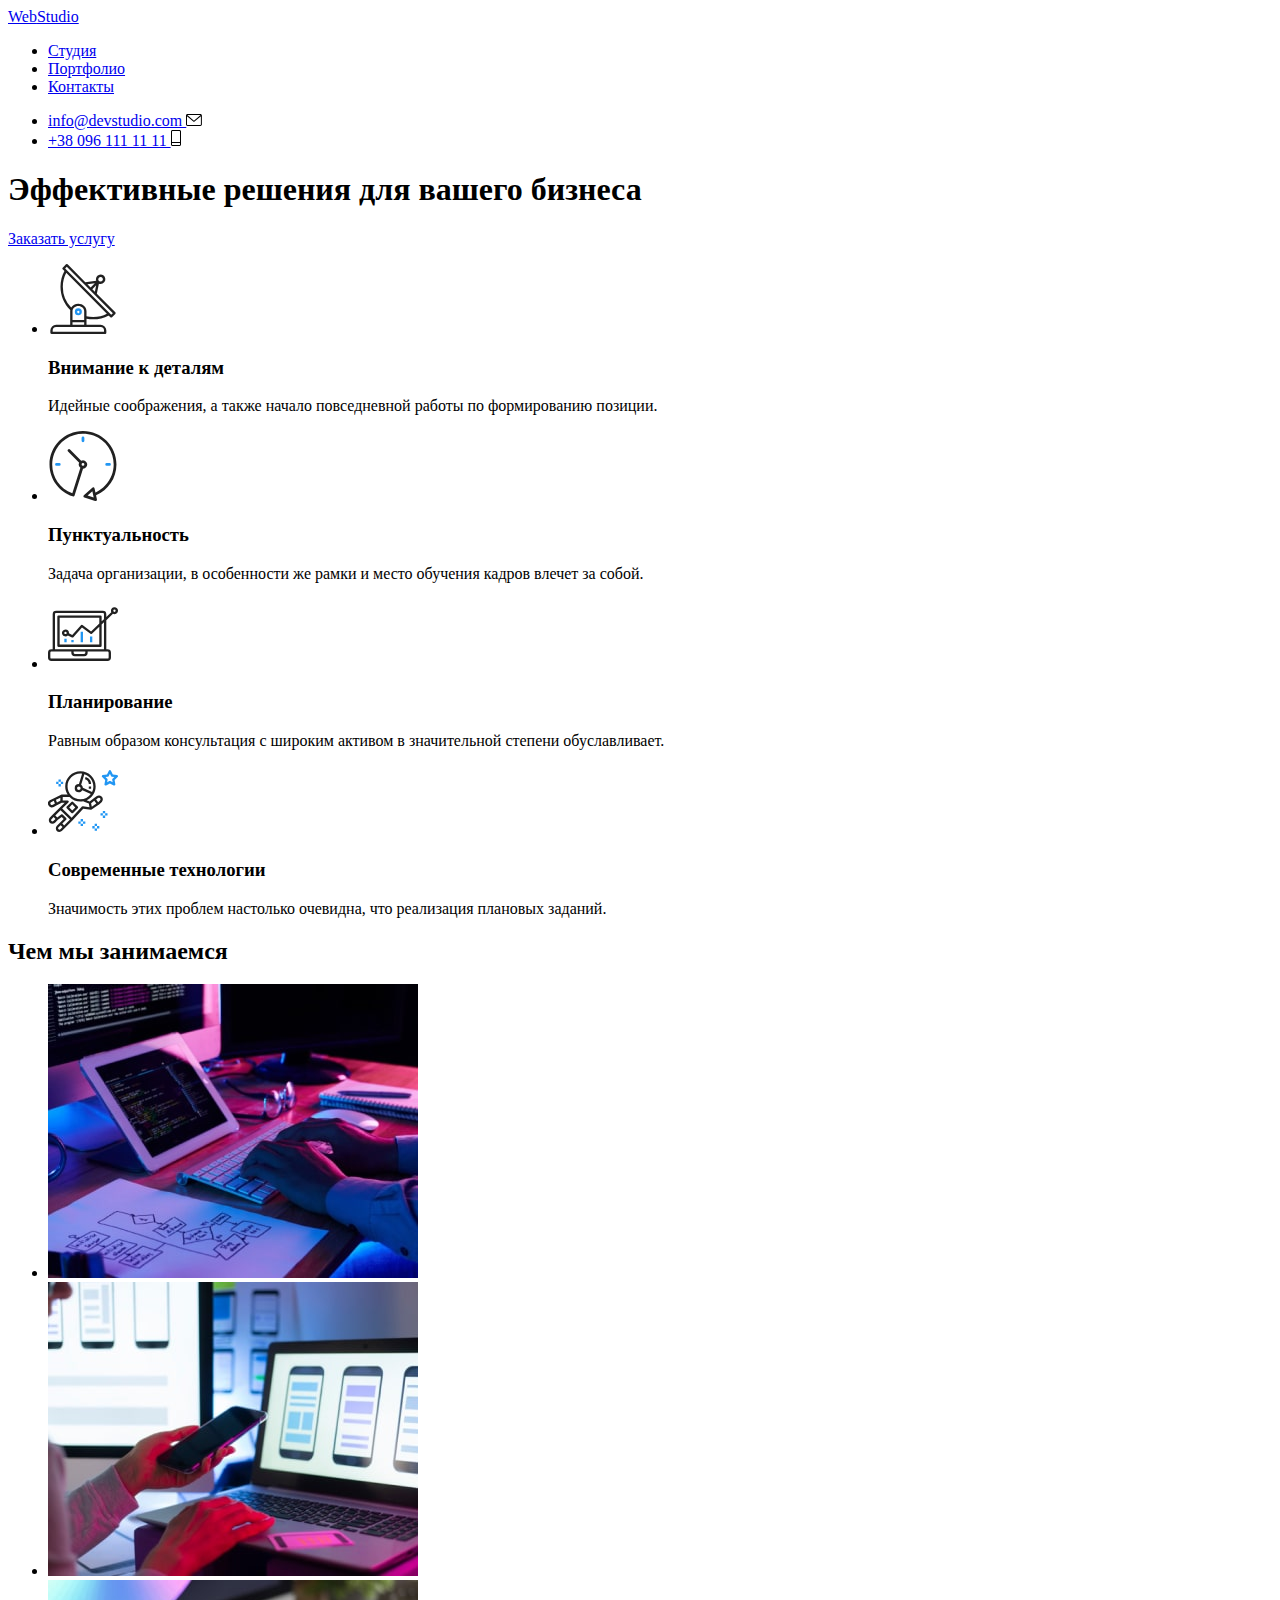
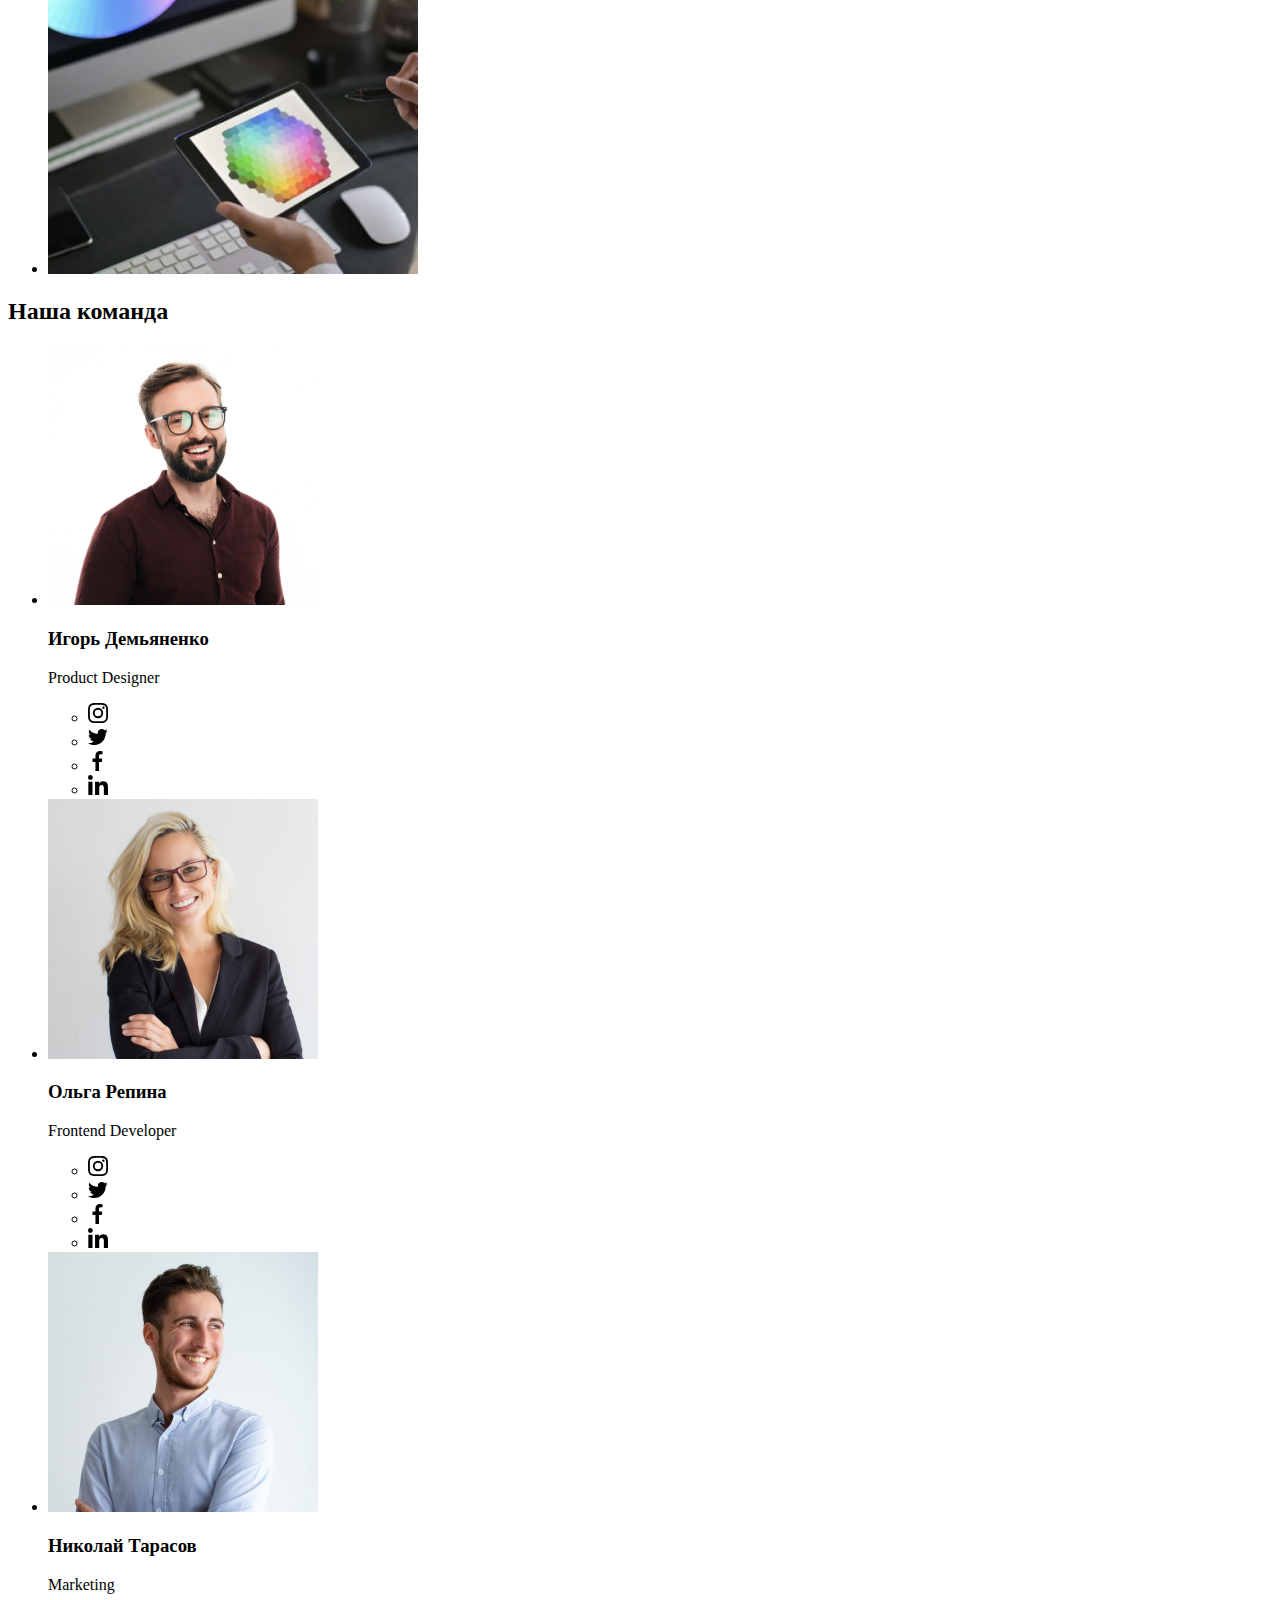
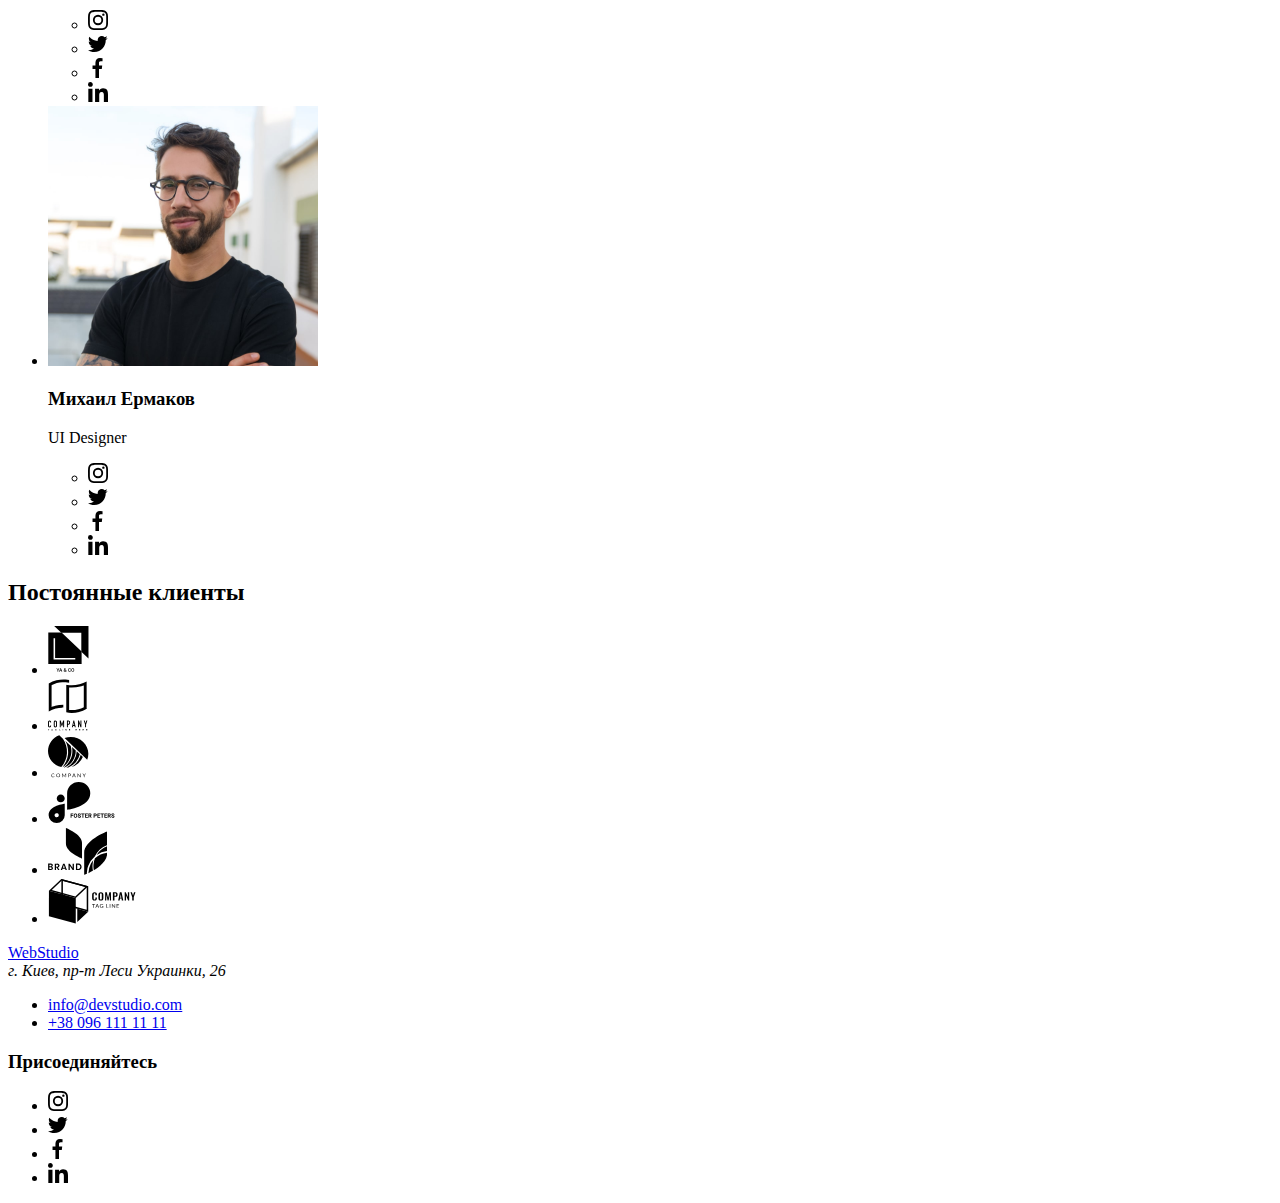
==== index.html @ 73234642 "Create index.html" ====
<!DOCTYPE html>
<html lang="ru">
<head>
    <link rel="stylesheet" href="https://cdnjs.cloudflare.com/ajax/libs/modern-normalize/1.0.0/modern-normalize.min.css"
        integrity="sha512-ISS7cAi1PEhQ8jnbJpJZMd29NlhNj4AWYyLOSp2CE/CsHxTCu+r+t0D2yoJudVrd0/8fTVPUVDzY5Tvli75u/g=="
        crossorigin="anonymous" />
    <meta charset="UTF-8">
    <meta name="viewport" content="width=device-width, initial-scale=1.0">
    <link rel="preconnect" href="https://fonts.gstatic.com">
    <title>WesStudio</title>
    <link href="https://fonts.googleapis.com/css2?family=Raleway:wght@700&family=Roboto:wght@400;500;700;900&display=swap" rel="stylesheet">
    <link rel="stylesheet" href="./css/styles.css">       
</head>
<body>
    <!--Шапка сайта-->
    <header class="header">
     <div class="container">
            <nav>
                <a href="#" class="logo"><span class="logo-web">Web</span>Studio</a>
            
                <ul class="site-nav list">
                    <li><a href="#" class="site-nav-studio">Студия</a></li>
                    <li><a href="./portfolio.html">Портфолио</a></li>
                    <li><a href="#">Контакты</a></li>
                </ul>
            </nav>
            
            <ul class="contacts list">
                <li>
                    <a href="mailto:info@devstudio.com">info@devstudio.com 
                        <svg class="icon" width="16" height="12">
                            <use href="./images/sprite.svg#icon-envelope"></use>
                        </svg>
                    </a>
                </li>
                <li>
                    <a href="tel:+380961111111">+38 096 111 11 11 
                        <svg  class="icon" width="10" height="16">
                            <use href="./images/sprite.svg#icon-phone"></use>
                        </svg>
                    </a>
                </li>
            </ul>
     </div>
    </header>
<main>
       <!--Герой-->
       <section class="hero">
           <div class="container">
           <h1 class="hero-title">Эффективные решения для вашего бизнеса</h1>
           <a href="#" class="button">Заказать услугу</a>
           </div>
       </section>

   <!--Особенности-->
   <section class="features">
       <div class="container">
       <!-- <h2 class="section-title">Особенности</h2> -->

       <ul class="features-list list">
           <li>
               <div class="icon">
                   <svg width="70" height="70">
                   <use href="./images/sprite.svg#icon-antenna"></use>
                </svg>
                </div>
               <h3 class="title">Внимание к деталям</h3>
               <p>Идейные соображения, а также начало повседневной работы по формированию позиции.</p>
           </li>

           <li>
            <div class="icon">
                <svg width="70" height="70">
                    <use href="./images/sprite.svg#icon-clock"></use>
                </svg>
            </div>
               <h3 class="title">Пунктуальность</h3>
               <p>Задача организации, в особенности же рамки и место обучения кадров влечет за собой.</p>
           </li>

           <li>
            <div class="icon">
                <svg width="70" height="70">
                    <use href="./images/sprite.svg#icon-diagram"></use>
                </svg>
            </div>
               <h3 class="title">Планирование</h3>
               <p>Равным образом консультация с широким активом в значительной степени обуславливает.</p>
           </li>

           <li>
            <div class="icon">
                <svg width="70" height="70">
                    <use href="./images/sprite.svg#icon-astronaut"></use>
                </svg>
            </div>
               <h3 class="title">Современные технологии</h3>
               <p>Значимость этих проблем настолько очевидна, что реализация плановых заданий.</p>
           </li>
       </ul>
       </div>
   </section>

   <!--Чем занимаемся-->
   <section class="our-work">
        <div class="container">

         <h2 class="section-title">Чем мы занимаемся</h2>
       
         <ul class="list">
           <li><img src="./images/box1.jpg" alt="Верстка" width="370"></li>
           <li><img src="./images/box2.jpg" alt="Тестирование" width="370"></li>
           <li><img src="./images/box3.jpg" alt="Дизайн" width="370"></li>
         </ul>
        </div>
   </section>

   <!--Команда-->
   <section class="our-team">
       <div class="container">
           <h2 class="section-title">Наша команда</h2>
           <ul class="list">

               <li class="cards">
                   <img src="./images/Демьяненко.jpg" alt="Игорь Демьяненко" width="270">
                   <div class="cards-title">
                    <h3 class="names">Игорь Демьяненко</h3>
                    <p class="professions">Product Designer</p>
                    <ul class="icons-networks list">
                        <li>
                            <a href="#" class="networks-link" aria-label="инстаграм">
                                <svg width="20" height="20">
                                    <use href="./images/sprite.svg#icon-instagram"></use>
                                </svg>
                            </a>
                        </li>

                        <li> 
                            <a href="#" class="networks-link" aria-label="твиттер">
                                <svg width="20" height="20">
                                    <use href="./images/sprite.svg#icon-twitter"></use>
                                </svg>
                            </a>
                        </li>

                        <li>
                            <a href="#" class="networks-link" aria-label="фэйсбук">
                            <svg width="20" height="20">
                                <use href="./images/sprite.svg#icon-facebook"></use>
                            </svg>
                            </a> 
                        </li>

                        <li> <a href="#" class="networks-link" aria-label="линкедин">
                            <svg width="20" height="20">
                                <use href="./images/sprite.svg#icon-linkedin"></use>
                            </svg>
                            </a>
                        </li>
                    </ul>
                </div>
            </li>

            <li class="cards">
                <img src="./images/Репина.jpg" alt="Ольга Репина" width="270">
                <div class="cards-title">
                    <h3 class="names">Ольга Репина</h3>
                    <p class="professions">Frontend Developer</p>
                    <ul class="icons-networks list">
                        <li>
                            <a href="#" class="networks-link" aria-label="инстаграм">
                                <svg width="20" height="20">
                                    <use href="./images/sprite.svg#icon-instagram"></use>
                                </svg>
                            </a>
                        </li>

                        <li>
                            <a href="#" class="networks-link" aria-label="твиттер">
                                <svg width="20" height="20">
                                    <use href="./images/sprite.svg#icon-twitter"></use>
                                </svg>
                            </a>
                        </li>

                        <li> <a href="#" class="networks-link" aria-label="фэйсбук">
                                <svg width="20" height="20">
                                    <use href="./images/sprite.svg#icon-facebook"></use>
                                </svg>
                            </a>
                        </li>

                        <li> <a href="#" class="networks-link" aria-label="линкедин">
                                <svg width="20" height="20">
                                    <use href="./images/sprite.svg#icon-linkedin"></use>
                                </svg>
                            </a>
                        </li>
                    </ul>
                    
                </div>
            </li>

            <li class="cards">
                <img src="./images/Тарасов.jpg" alt="Николай Тарасов" width="270">
                <div class="cards-title">
                    <h3 class="names">Николай Тарасов</h3>
                    <p class="professions">Marketing</p>
                    <ul class="icons-networks list">
                        <li> <a href="#" class="networks-link" aria-label="инстаграм">
                                <svg width="20" height="20">
                                    <use href="./images/sprite.svg#icon-instagram"></use>
                                </svg>
                            </a>
                        </li>

                        <li>
                            <a href="#" class="networks-link" aria-label="твиттер">
                                <svg width="20" height="20">
                                    <use href="./images/sprite.svg#icon-twitter"></use>
                                </svg>
                            </a>
                        </li>

                        <li> <a href="#" class="networks-link" aria-label="фэйсбук">
                                <svg width="20" height="20"
                                ><use href="./images/sprite.svg#icon-facebook"></use>
                            </svg>
                            </a>
                        </li>

                        <li> <a href="#" class="networks-link" aria-label="линкедин">
                                <svg width="20" height="20">
                                    <use href="./images/sprite.svg#icon-linkedin"></use>
                                </svg>
                            </a>
                        </li>
                    </ul>
                </div>
            </li>

            <li class="cards">
                <img src="./images/Ермаков.jpg" alt="Михаил Ермаков" width="270">
                <div class="cards-title">
                    <h3 class="names">Михаил Ермаков</h3>
                    <p class="professions">UI Designer</p>
                    <ul class="icons-networks list">
                        <li> <a href="#" class="networks-link" aria-label="инстаграм">
                                <svg width="20" height="20">
                                    <use href="./images/sprite.svg#icon-instagram"></use>
                                </svg>
                            </a>
                        </li>

                        <li>
                            <a href="#" class="networks-link" aria-label="твиттер">
                                <svg width="20" height="20">
                                    <use href="./images/sprite.svg#icon-twitter"></use>
                                </svg>
                            </a>
                        </li>

                        <li> <a href="#" class="networks-link" aria-label="фэйсбук">
                                <svg width="20" height="20">
                                    <use href="./images/sprite.svg#icon-facebook"></use>
                                </svg>
                            </a>
                        </li>

                        <li> <a href="#" class="networks-link" aria-label="линкедин">
                                <svg width="20" height="20">
                                    <use href="./images/sprite.svg#icon-linkedin"></use>
                                </svg>
                            </a>
                        </li>
                    </ul>
                </div>
            </li>
        </ul>
    </div>
   </section>

   <section class="our-clients">
       <div class="container">
           <h2 class="section-title">Постоянные клиенты</h2>
           <ul class="clients list">
               <li>
                   <a href="#" class="clients-link"> 
                       <svg width="45" height="49">
                           <use href="./images/sprite.svg#icon-Client1"></use>
                        </svg>
                    </a>
                </li>

               <li>
                   <a href="#" class="clients-link"> 
                       <svg width="40" height="52">
                           <use href="./images/sprite.svg#icon-Client2"></use>
                        </svg>
                </a>
            </li>
               <li>
                   <a href="#" class="clients-link">
                       <svg width="41" height="43">
                           <use href="./images/sprite.svg#icon-Client3"></use>
                        </svg>
                    </a>
                </li>

               <li>
                   <a href="#" class="clients-link">
                       <svg width="80" height="42">
                           <use href="./images/sprite.svg#icon-Client4"></use>
                        </svg>
                    </a>
                </li>

               <li>
                   <a href="#" class="clients-link">
                       <svg width="59" height="47">
                           <use href="./images/sprite.svg#icon-Client5"></use>
                        </svg>
                    </a>
                </li>

               <li>
                   <a href="#" class="clients-link">
                       <svg width="89" height="45">
                           <use href="./images/sprite.svg#icon-Client6"></use>
                        </svg>
                    </a>
                </li>
           </ul>
       </div>
   </section>
</main>

<!--Футер-->
<footer class="footer">
    <div class="container">

        <div class="footer-left">
            <a href="#" class="logo"><span class="logo-web">Web</span><span class="logo-studio">Studio</span></a>
        
            <address>г. Киев, пр-т Леси Украинки, 26</address>
        
            <ul class="contacts list">
                <li><a href="mailto:info@devstudio.com">info@devstudio.com</a></li>
                <li><a href="tel:+380961111111">+38 096 111 11 11</a></li>
            </ul>
        </div>
        
        <div class="footer-right">
            <h3 class="title">Присоединяйтесь</h3>
            <ul class="icons-networks list">
                <li>
                    <a href="#" class="networks-link footer-link-bgc">
                        <svg width="20" height="20">
                            <use href="./images/sprite.svg#icon-instagram"></use>
                        </svg>
                    </a>
                </li>
        
                <li>
                    <a href="#" class="networks-link footer-link-bgc">
                        <svg width="20" height="20">
                            <use href="./images/sprite.svg#icon-twitter"></use>
                        </svg>
                    </a>
                </li>
        
                <li>
                    <a href="#" class="networks-link footer-link-bgc">
                        <svg width="20" height="20">
                            <use href="./images/sprite.svg#icon-facebook"></use>
                        </svg>
                    </a>
                </li>
        
                <li>
                    <a href="#" class="networks-link footer-link-bgc">
                        <svg width="20" height="20">
                            <use href="./images/sprite.svg#icon-linkedin"></use>
                        </svg>
                    </a>
                </li>
            </ul>
        
        </div>

    </div>
</footer>

</body>
</html>
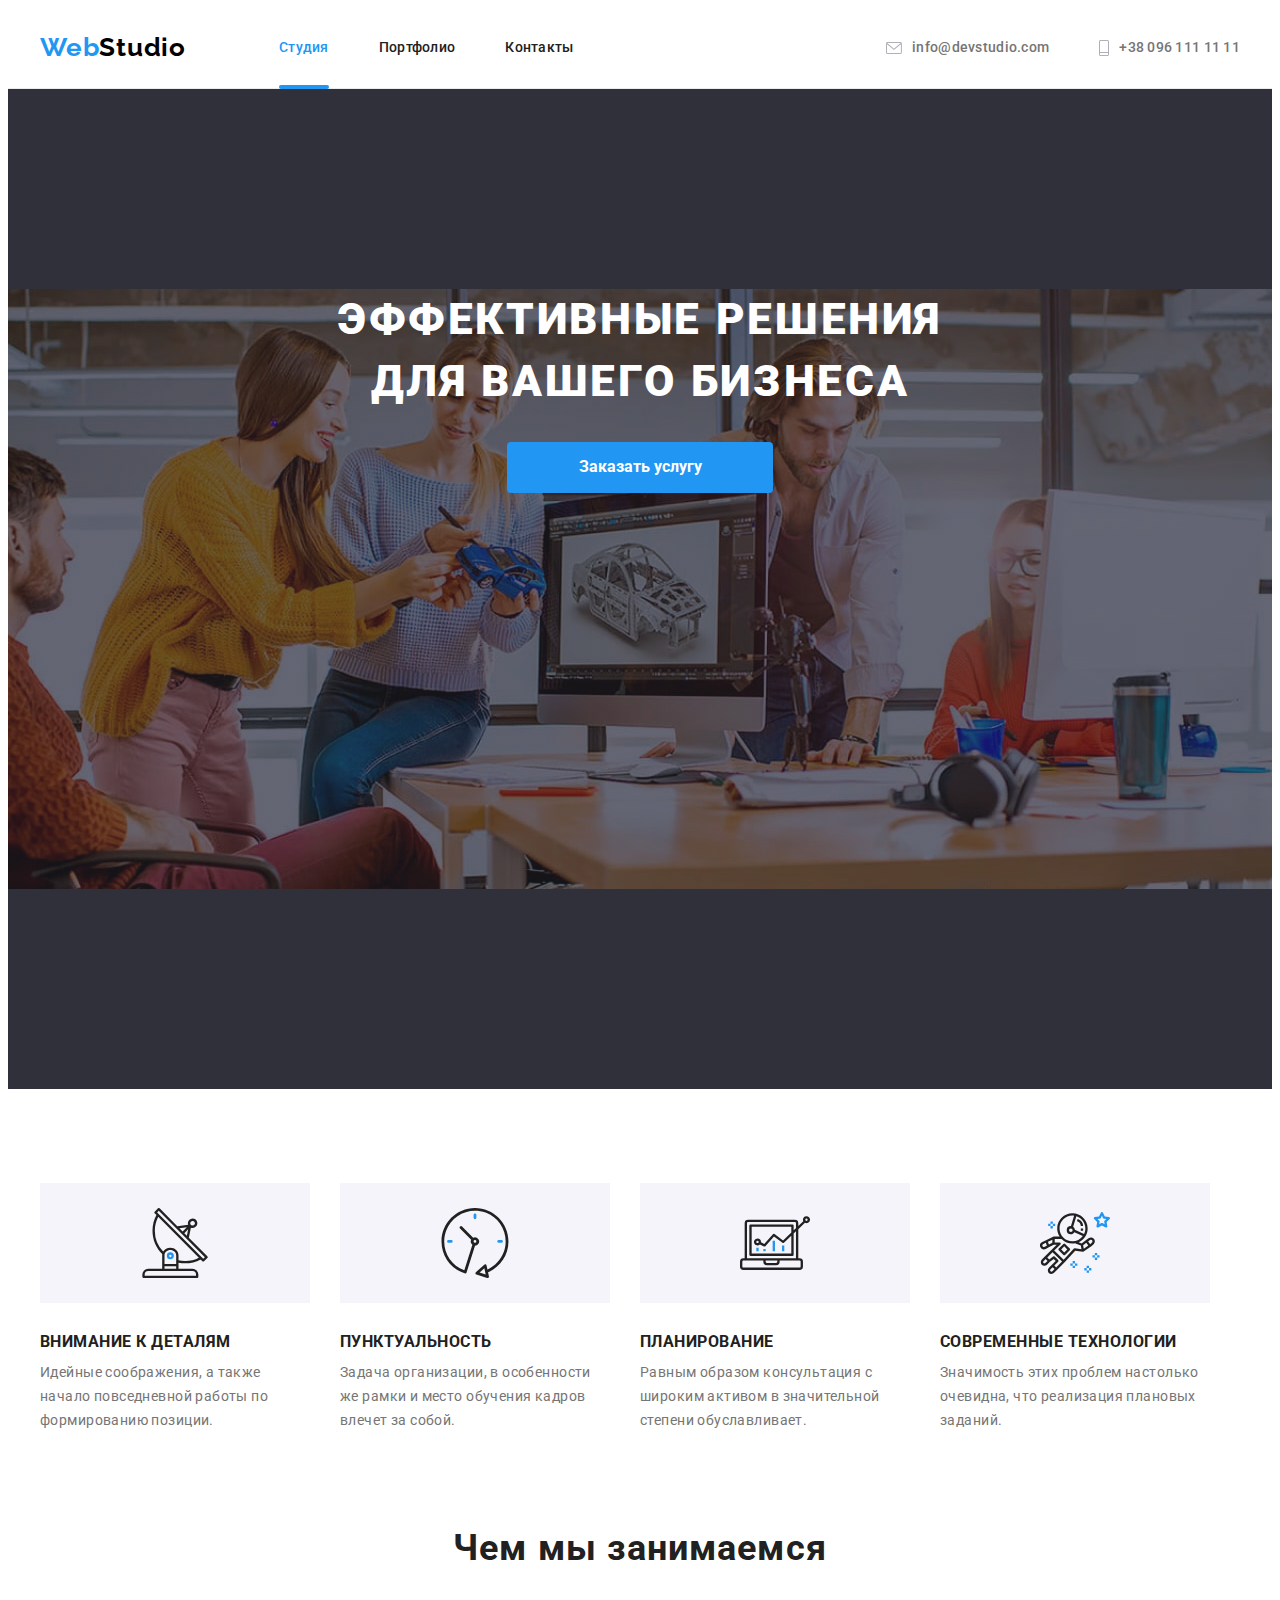
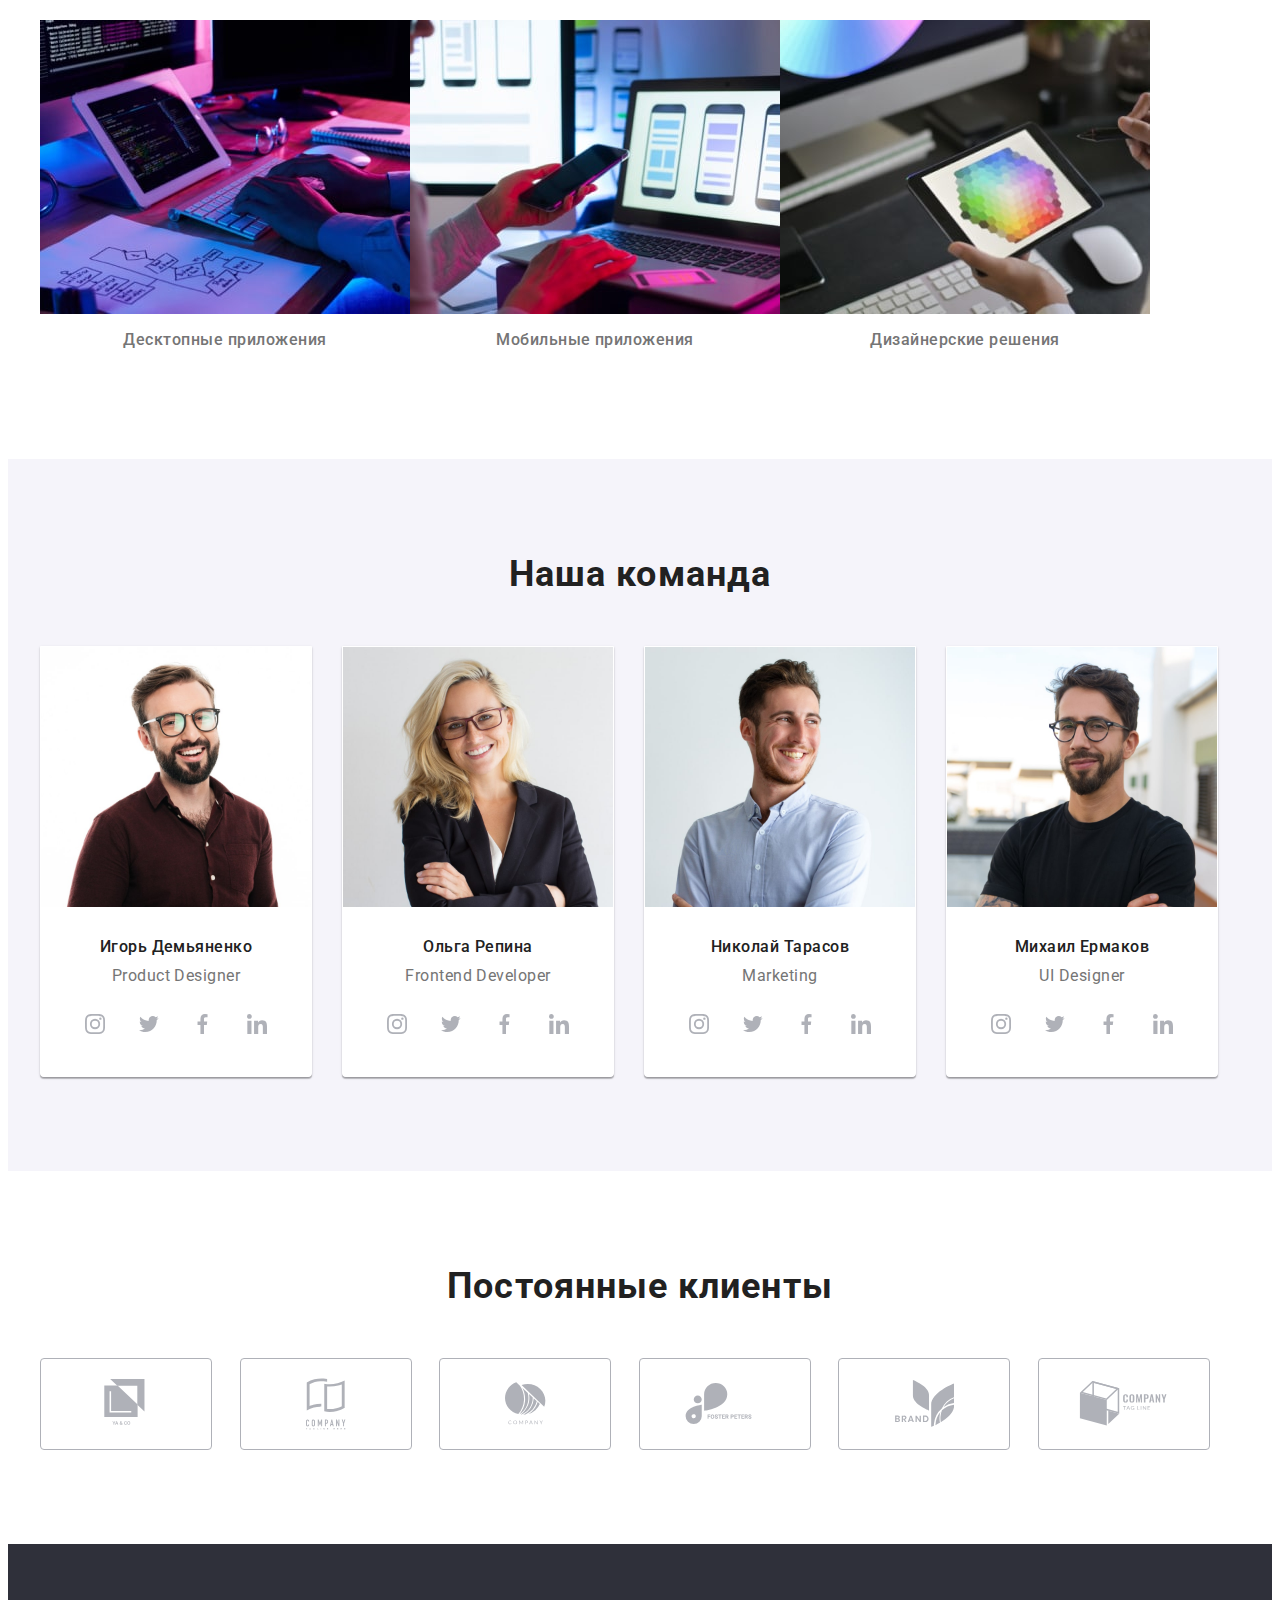
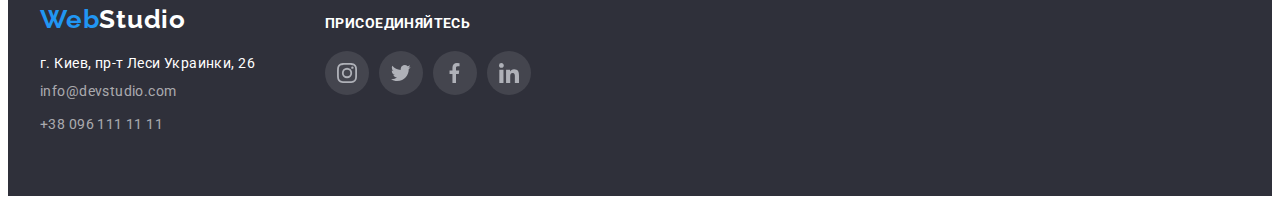
==== commit 6d2855af: "Update index.html" ====
--- a/index.html
+++ b/index.html
@@ -19,7 +19,7 @@
                 <a href="#" class="logo"><span class="logo-web">Web</span>Studio</a>
             
                 <ul class="site-nav list">
-                    <li><a href="#" class="site-nav-studio">Студия</a></li>
+                    <li><a href="#" class="current">Студия</a></li>
                     <li><a href="./portfolio.html">Портфолио</a></li>
                     <li><a href="#">Контакты</a></li>
                 </ul>
@@ -108,9 +108,21 @@
          <h2 class="section-title">Чем мы занимаемся</h2>
        
          <ul class="list">
-           <li><img src="./images/box1.jpg" alt="Верстка" width="370"></li>
-           <li><img src="./images/box2.jpg" alt="Тестирование" width="370"></li>
-           <li><img src="./images/box3.jpg" alt="Дизайн" width="370"></li>
+            <div class="overlay">
+                 <li><img src="./images/box1.jpg" alt="Верстка" width="370"></li>
+                 <p>Десктопные приложения</p>
+            </div>
+             
+            <div class="overlay">
+                 <li><img src="./images/box2.jpg" alt="Тестирование" width="370"></li>
+                 <p>Мобильные приложения</p>
+            </div>
+
+            <div class="overlay">
+                 <li><img src="./images/box3.jpg" alt="Дизайн" width="370"></li>
+                 <p>Дизайнерские решения</p>
+            </div>
+
          </ul>
         </div>
    </section>
--- a/css/styles.css
+++ b/css/styles.css
@@ -0,0 +1,610 @@
+:root {
+  --primary-text-color: #757575;
+  --secondary-text-color: #ffffff;
+  --title-color: #212121;
+  --accent-color: #2196f3;
+  --background-color: #2f303a;
+  --fill-icons: #afb1b8;
+}
+
+body {
+  background-color: var(--secondary-text-color);
+  color: var(--primary-text-color);
+  font-size: 14px;
+  font-family: 'Roboto', sans-serif;
+  font-weight: normal;
+  font-style: normal;
+}
+
+/* основной цвет текста #757575 */
+/* вторичный цвет текста  #212121 */
+/* акцент #2196F3 */
+/* белый #ffffff */
+/* вторичный цвет фона #2F303A #E5E5E5 #F5F4FA*/
+
+/* утилиты */
+
+.list {
+  margin-top: 0px;
+  margin-bottom: 0px;
+  padding-left: 0px;
+  list-style: none;
+}
+
+a {
+  text-decoration: none;
+  display: block;
+}
+
+img {
+  display: block;
+  max-width: 100%;
+  height: auto;
+}
+/* стилизация header */
+
+.header {
+  border-bottom: 1px solid rgba(236, 236, 236, 1);
+}
+
+.container {
+  width: 1200px;
+  margin-right: auto;
+  margin-left: auto;
+  padding-right: 15px;
+  padding-left: 15px;
+}
+
+.header .container {
+  display: flex;
+  align-items: center;
+}
+
+.header .container nav {
+  display: flex;
+}
+
+.header .contacts {
+  display: flex;
+  margin-left: auto;
+}
+
+.header .contacts li + li {
+  margin-left: 50px;
+}
+
+.header .contacts a {
+  display: flex;
+  flex-direction: row-reverse;
+  align-items: center;
+  fill: var(--fill-icons);
+  color: var(--primary-text-color);
+}
+
+.header .icon {
+  margin-right: 10px;
+}
+
+.header .contacts a:hover,
+.header .contacts a:focus {
+  color: var(--accent-color);
+  fill: var(--accent-color);
+}
+
+.header .contacts a {
+  padding-top: 32px;
+  padding-bottom: 32px;
+
+  font-weight: 500;
+  line-height: 1.1;
+  letter-spacing: 0.02em;
+}
+
+.header .logo {
+  padding-top: 24px;
+  padding-bottom: 25px;
+  margin-right: 93px;
+
+  font-family: 'Raleway', sans-serif;
+  font-weight: bold;
+  font-size: 26px;
+  line-height: 1.2;
+  letter-spacing: 0.03em;
+  color: #000000;
+}
+
+.logo-web {
+  color: var(--accent-color);
+}
+
+.site-nav {
+  display: flex;
+}
+
+.site-nav li + li {
+  margin-left: 50px;
+}
+
+.site-nav a {
+  display: flex;
+  flex-direction: column;
+  font-weight: 500;
+  padding-top: 32px;
+  padding-bottom: 32px;
+
+  line-height: 1.1;
+  letter-spacing: 0.02em;
+  color: var(--title-color);
+}
+
+.site-nav a:hover,
+.site-nav a:focus {
+  color: var(--accent-color);
+}
+
+.header .current {
+  position: relative;
+  color: var(--accent-color);
+}
+
+.current::after {
+  position: absolute;
+  bottom: 0px;
+  border-radius: 2px;
+  content: '';
+  width: 100%;
+  height: 4px;
+  margin-bottom: -2px;
+  background-color: var(--accent-color);
+}
+
+/* стилизация заголовков */
+
+.features-list .title {
+  margin-top: 0px;
+  margin-bottom: 10px;
+
+  font-weight: bold;
+  line-height: 1.1;
+  letter-spacing: 0.03em;
+  text-transform: uppercase;
+  color: var(--title-color);
+}
+
+.section-title {
+  margin-top: 0px;
+  margin-bottom: 50px;
+
+  font-weight: bold;
+  font-size: 36px;
+  line-height: 1.2;
+  letter-spacing: 0.03em;
+  text-align: center;
+  color: var(--title-color);
+}
+
+/* стилизация героя */
+
+.hero {
+  max-width: 1600px;
+  min-height: 600px;
+  margin-left: auto;
+  margin-right: auto;
+  padding-top: 200px;
+  padding-bottom: 200px;
+  background-color: var(--background-color);
+  background-image: linear-gradient(
+      to right,
+      rgba(47, 48, 58, 0.4),
+      rgba(47, 48, 58, 0.4)
+    ),
+    url(../images/команда.jpg);
+  background-repeat: no-repeat;
+  background-position: center;
+}
+
+.container {
+  width: 1200px;
+  padding-right: 15px;
+  padding-left: 15px;
+  margin-right: auto;
+  margin-left: auto;
+}
+
+.hero .container {
+  width: 696px;
+  text-align: center;
+}
+
+.hero-title {
+  margin-top: 0px;
+  margin-bottom: 30px;
+
+  font-weight: 900;
+  font-size: 44px;
+  line-height: 1.4;
+  letter-spacing: 0.06em;
+  text-transform: uppercase;
+  color: var(--secondary-text-color);
+}
+
+.button {
+  display: inline-block;
+  min-width: 200px;
+  padding-top: 10px;
+  padding-bottom: 10px;
+  padding-right: 32px;
+  padding-left: 32px;
+  border: 1px solid transparent;
+  border-radius: 4px;
+
+  font-weight: bold;
+  font-size: 16px;
+  line-height: 1.8;
+  background-color: var(--accent-color);
+  color: var(--secondary-text-color);
+}
+
+/* особенности */
+
+.features {
+  padding-top: 94px;
+  padding-bottom: 94px;
+}
+
+.features .icon {
+  display: flex;
+  margin-bottom: 30px;
+  width: 270px;
+  height: 120px;
+  justify-content: center;
+  align-items: center;
+  background-color: #f5f4fa;
+}
+
+.features-list {
+  display: flex;
+}
+
+.features-list li {
+  width: 270px;
+}
+
+.features-list li + li {
+  margin-left: 30px;
+}
+
+.features p {
+  margin-top: 0px;
+  margin-bottom: 0px;
+  line-height: 1.7;
+  letter-spacing: 0.03em;
+}
+
+/* our work */
+
+.our-work {
+  padding-bottom: 94px;
+}
+
+.our-work .list {
+  display: flex;
+}
+
+.our-work li + li {
+  margin-left: 30px;
+}
+
+.our-work p {
+  font-family: Roboto;
+  font-weight: 500;
+  font-size: 16px;
+  line-height: 1.2;
+  text-align: center;
+  letter-spacing: 0.03em;
+}
+
+/* our team */
+
+.our-team {
+  padding-top: 94px;
+  padding-bottom: 94px;
+  background-color: #f5f4fa;
+}
+
+.our-team .list {
+  display: flex;
+  text-align: center;
+}
+
+.our-team .cards + .cards {
+  margin-left: 30px;
+}
+
+.our-team .cards-title {
+  padding-top: 30px;
+  padding-bottom: 30px;
+  padding-left: 32px;
+  padding-right: 32px;
+  background-color: var(--secondary-text-color);
+}
+
+.names {
+  margin-top: 0px;
+  margin-bottom: 10px;
+
+  font-weight: 500;
+  font-size: 16px;
+  line-height: 1.2;
+  letter-spacing: 0.03em;
+  color: var(--title-color);
+}
+
+.professions {
+  margin-top: 0px;
+  margin-bottom: 16px;
+
+  font-size: 16px;
+  line-height: 1.2;
+  letter-spacing: 0.03em;
+}
+
+.icons-networks {
+  display: flex;
+  justify-content: space-between;
+  width: 206px;
+  /* margin-left: auto;
+  margin-right: auto; */
+}
+
+.networks-link {
+  display: flex;
+  width: 44px;
+  height: 44px;
+  border-radius: 50%;
+  align-items: center;
+  justify-content: center;
+}
+
+.networks-link:hover,
+.networks-link:focus {
+  background-color: var(--accent-color);
+}
+
+.icons-networks a {
+  fill: var(--fill-icons);
+}
+
+.networks-link:hover svg,
+.networks-link:focus svg {
+  fill: var(--secondary-text-color);
+}
+
+.our-team .cards {
+  box-shadow: 0px 1px 3px rgba(0, 0, 0, 0.12), 0px 1px 1px rgba(0, 0, 0, 0.14),
+    0px 2px 1px rgba(0, 0, 0, 0.2);
+  border: 1px solid rgba(255, 255, 255, 1);
+  border-radius: 0px 0px 4px 4px;
+}
+
+/* постоянные клиенты */
+
+.our-clients {
+  padding-top: 94px;
+  padding-bottom: 94px;
+}
+
+.clients {
+  display: flex;
+  justify-content: space-between;
+  width: 1170px;
+}
+
+.clients-link {
+  display: flex;
+  align-items: center;
+  justify-content: center;
+  width: 170px;
+  height: 90px;
+  border: 1px solid var(--fill-icons);
+  border-radius: 4px;
+  fill: var(--fill-icons);
+}
+
+.clients-link:hover svg,
+.clients-link:focus svg {
+  fill: var(--accent-color);
+}
+
+.clients-link:hover,
+.clients-link:focus {
+  border-color: var(--accent-color);
+}
+
+/* портфолио */
+
+.portfolio-section {
+  margin-top: 0px;
+  margin-bottom: 0px;
+  padding-top: 94px;
+  padding-bottom: 94px;
+}
+
+.horizontal-buttons {
+  display: flex;
+  justify-content: center;
+  margin-bottom: 34px;
+}
+
+.horizontal-buttons li + li {
+  margin-left: 8px;
+}
+
+.horizontal-buttons li button {
+  padding-top: 6px;
+  padding-bottom: 6px;
+  padding-left: 22px;
+  padding-right: 22px;
+  border: 1px solid transparent;
+  border-radius: 4px;
+  cursor: pointer;
+
+  font-weight: 500;
+  font-size: 16px;
+  line-height: 1.6;
+  letter-spacing: 0.03em;
+  color: var(--title-color);
+}
+
+li button:hover,
+li button:focus {
+  color: var(--secondary-text-color);
+  background-color: var(--accent-color);
+  box-shadow: 0px 3px 1px rgba(0, 0, 0, 0.1), 0px 1px 2px rgba(0, 0, 0, 0.08),
+    0px 2px 2px rgba(0, 0, 0, 0.12);
+  border-radius: 4px;
+}
+
+.portfolio-section .cards {
+  display: flex;
+  flex-wrap: wrap;
+}
+
+.portfolio-section .cards li {
+  width: 370px;
+  margin-right: 30px;
+  margin-bottom: 30px;
+  outline: 1px solid #eeeeee;
+}
+
+.portfolio-section .cards li:nth-child(3n + 3) {
+  margin-right: 0px;
+}
+
+.portfolio-section .cards li:nth-last-child(-n + 3) {
+  margin-bottom: 0px;
+}
+
+.portfolio-cards-link:hover,
+.portfolio-cards-link:focus {
+  box-shadow: 0px 1px 1px rgba(0, 0, 0, 0.12), 0px 4px 4px rgba(0, 0, 0, 0.06),
+    1px 4px 6px rgba(0, 0, 0, 0.16);
+}
+
+.portfolio-section .gallery {
+  padding-top: 20px;
+  padding-bottom: 20px;
+  padding-left: 24px;
+  padding-right: 24px;
+}
+
+.portfolio-section .cards h2 {
+  margin-top: 0px;
+  margin-bottom: 4px;
+
+  font-weight: bold;
+  font-size: 18px;
+  line-height: 2;
+  letter-spacing: 0.06em;
+  color: var(--title-color);
+}
+
+.portfolio-section .cards p {
+  margin-top: 0;
+  margin-bottom: 0px;
+
+  font-size: 16px;
+  line-height: 1.9;
+  letter-spacing: 0.03em;
+  color: var(--primary-text-color);
+}
+
+/* футер */
+
+.footer {
+  background-color: var(--background-color);
+  padding-top: 60px;
+  padding-bottom: 60px;
+  margin-right: auto;
+  margin-left: auto;
+}
+
+.footer .container {
+  display: flex;
+  align-items: baseline;
+}
+
+.footer-left {
+  display: flex;
+  flex-direction: column;
+  margin-right: 70px;
+  padding-left: 0;
+  padding: 0;
+}
+
+.footer-right {
+  display: flex;
+  width: 206px;
+  flex-direction: column;
+  padding-left: 0;
+  padding: 0;
+}
+
+.footer-right .title {
+  margin-top: 0px;
+  margin-bottom: 20px;
+  font-family: Roboto;
+  font-weight: bold;
+  font-size: 14px;
+  line-height: 1.1;
+  letter-spacing: 0.03em;
+  text-transform: uppercase;
+  color: var(--secondary-text-color);
+}
+
+.footer-link-bgc {
+  color: var(--secondary-text-color);
+  background-color: rgba(255, 255, 255, 0.1);
+}
+
+.footer .logo {
+  display: block;
+}
+
+.footer .logo {
+  margin-bottom: 20px;
+
+  font-family: Raleway;
+  font-style: normal;
+  font-weight: bold;
+  font-size: 26px;
+  line-height: 1.2;
+  letter-spacing: 0.03em;
+}
+.logo-studio {
+  color: var(--secondary-text-color);
+}
+
+address {
+  margin-bottom: 9px;
+
+  font-style: normal;
+  line-height: 0.7x;
+  letter-spacing: 0.03em;
+  color: var(--secondary-text-color);
+}
+
+.footer .contacts li + li {
+  margin-top: 9px;
+}
+
+.footer .contacts a {
+  line-height: 1.7;
+  letter-spacing: 0.03em;
+  color: rgba(255, 255, 255, 0.6);
+}
+
+.footer .contacts a:hover,
+.footer .contacts a:focus {
+  color: var(--accent-color);
+}
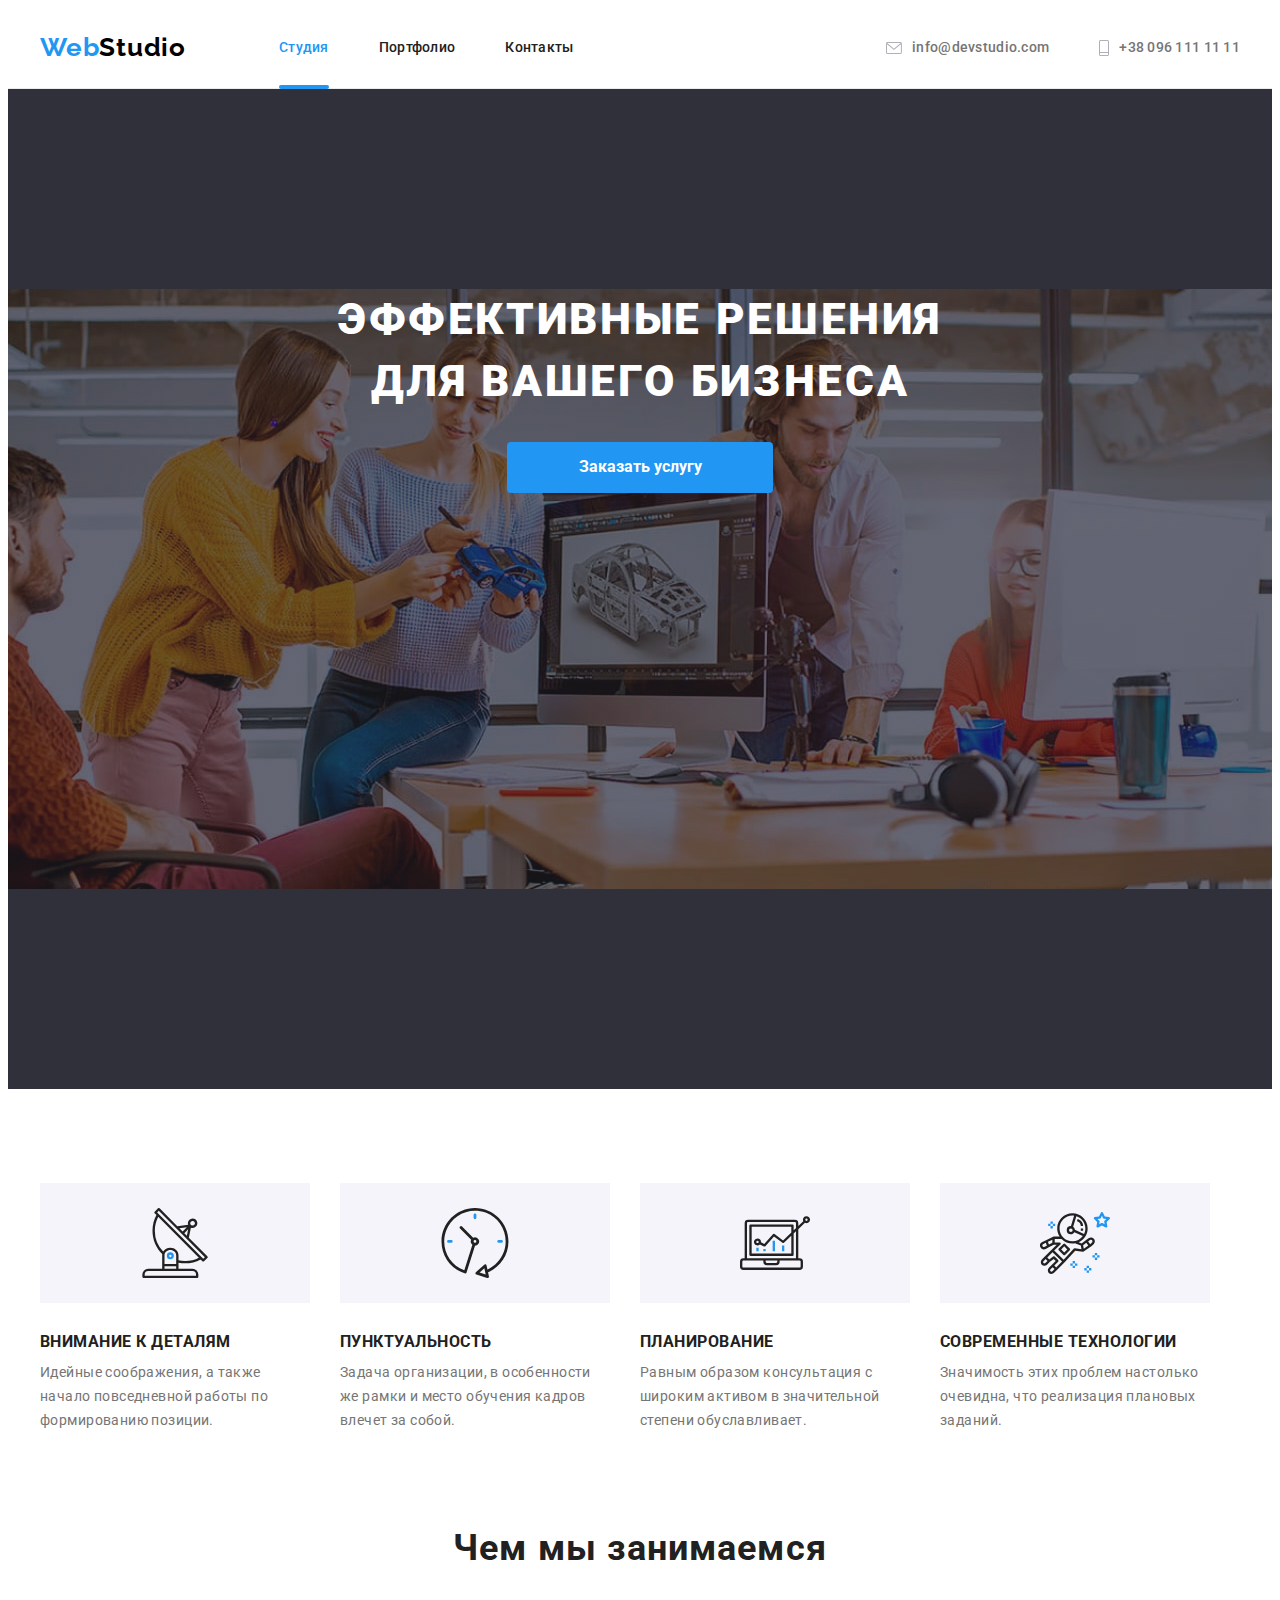
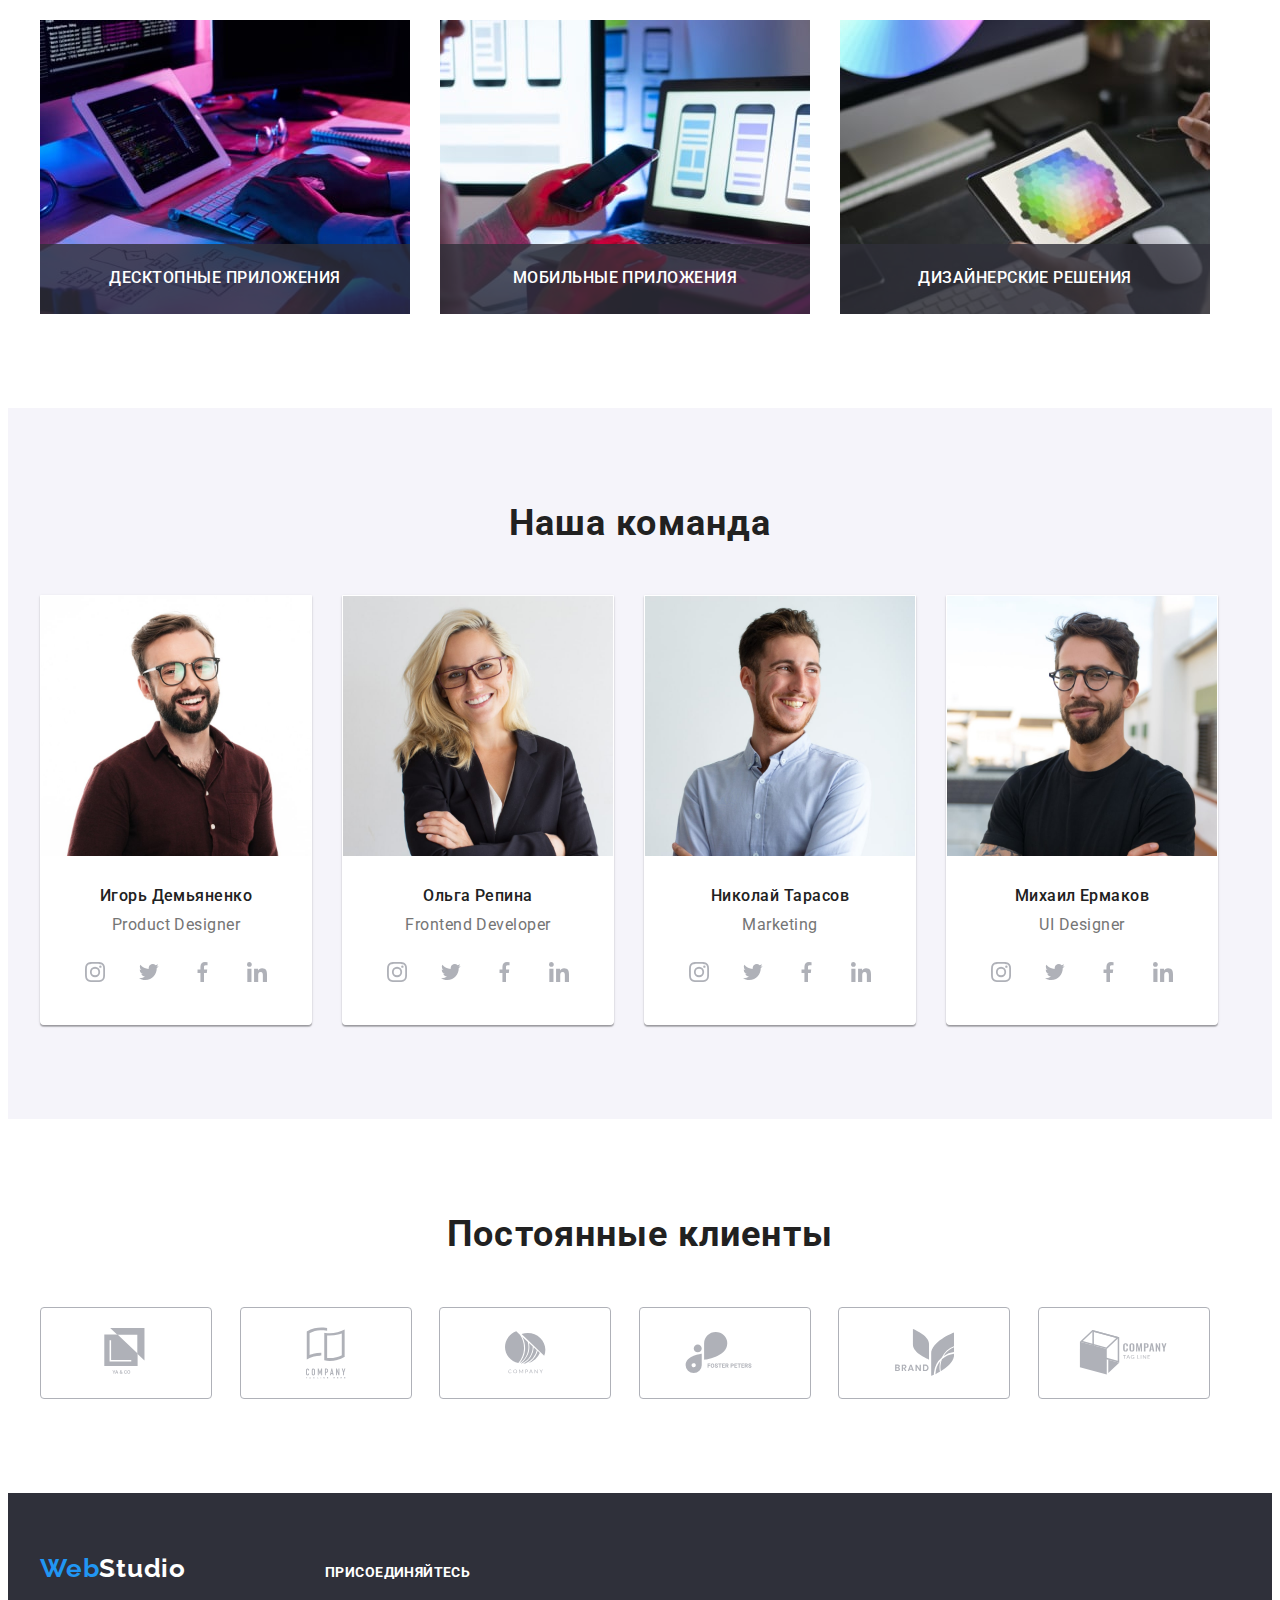
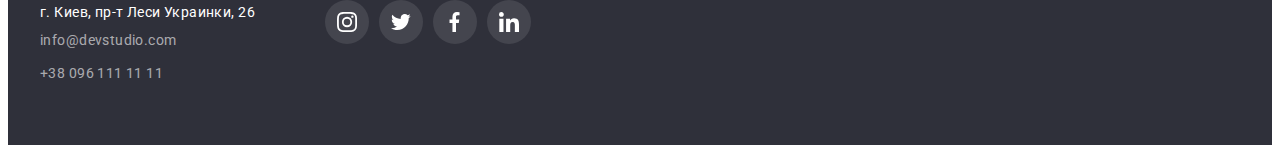
==== commit 23976fd1: "Update index.html" ====
--- a/index.html
+++ b/index.html
@@ -48,7 +48,7 @@
        <section class="hero">
            <div class="container">
            <h1 class="hero-title">Эффективные решения для вашего бизнеса</h1>
-           <a href="#" class="button">Заказать услугу</a>
+           <a href="#" class="button" data-modal-open>Заказать услугу</a>
            </div>
        </section>
 
@@ -104,26 +104,33 @@
    <!--Чем занимаемся-->
    <section class="our-work">
         <div class="container">
-
-         <h2 class="section-title">Чем мы занимаемся</h2>
-       
-         <ul class="list">
-            <div class="overlay">
-                 <li><img src="./images/box1.jpg" alt="Верстка" width="370"></li>
-                 <p>Десктопные приложения</p>
-            </div>
-             
-            <div class="overlay">
-                 <li><img src="./images/box2.jpg" alt="Тестирование" width="370"></li>
-                 <p>Мобильные приложения</p>
-            </div>
-
-            <div class="overlay">
-                 <li><img src="./images/box3.jpg" alt="Дизайн" width="370"></li>
-                 <p>Дизайнерские решения</p>
-            </div>
-
-         </ul>
+            <h2 class="section-title">Чем мы занимаемся</h2>
+            
+            <ul class="list">
+                <li>
+                    <div class="our-work-card">
+                        <img src="./images/box1.jpg" alt="Верстка" width="370">
+                        <p>Десктопные приложения</p>
+                    </div>
+                </li>
+                
+                <li>
+                    <div class="our-work-card">
+                        <img src="./images/box2.jpg" alt="Тестирование" width="370">
+                        <p>Мобильные приложения</p>
+                    </div>
+                </li>
+
+                
+                <li>
+                    <div class="our-work-card">
+                        <img src="./images/box3.jpg" alt="Дизайн" width="370">
+                        <p>Дизайнерские решения</p>
+                    </div>
+                </li>
+            </ul>
+
+
         </div>
    </section>
 
@@ -292,6 +299,8 @@
     </div>
    </section>
 
+   <!-- Наши клиенты -->
+
    <section class="our-clients">
        <div class="container">
            <h2 class="section-title">Постоянные клиенты</h2>
@@ -403,5 +412,10 @@
     </div>
 </footer>
 
+<div class="backdrop is-hidden" data-modal>
+    <div class="modal" data-modal-close><svg width="30" height="30"><use href="./images/sprite.svg#icon-close"></use></svg></div>
+</div>
+
+<script src="./js/modal.js"></script>
 </body>
 </html>--- a/css/styles.css
+++ b/css/styles.css
@@ -5,6 +5,9 @@
   --accent-color: #2196f3;
   --background-color: #2f303a;
   --fill-icons: #afb1b8;
+
+  --duration: 250ms;
+  --timing-function: cubic-bezier(0.4, 0, 0.2, 1);
 }
 
 body {
@@ -77,6 +80,7 @@
   display: flex;
   flex-direction: row-reverse;
   align-items: center;
+
   fill: var(--fill-icons);
   color: var(--primary-text-color);
 }
@@ -92,6 +96,10 @@
 }
 
 .header .contacts a {
+  transition-property: color, fill;
+  transition-duration: var(--duration);
+  transition-timing-function: var(--timing-function);
+
   padding-top: 32px;
   padding-bottom: 32px;
 
@@ -128,10 +136,14 @@
 .site-nav a {
   display: flex;
   flex-direction: column;
+  transition-property: color;
+  transition-duration: var(--duration);
+  transition-timing-function: var(--timing-function);
+
+  padding-bottom: 32px;
+  padding-top: 32px;
+
   font-weight: 500;
-  padding-top: 32px;
-  padding-bottom: 32px;
-
   line-height: 1.1;
   letter-spacing: 0.02em;
   color: var(--title-color);
@@ -149,13 +161,24 @@
 
 .current::after {
   position: absolute;
+  left: 0;
   bottom: 0px;
+  content: '';
   border-radius: 2px;
-  content: '';
   width: 100%;
   height: 4px;
   margin-bottom: -2px;
+
+  transition-property: scaleY;
+  transition-duration: var(--duration);
+  transition-timing-function: var(--timing-function);
+  transform-origin: bottom;
+
   background-color: var(--accent-color);
+}
+
+.current:hover::after {
+  transform: scaleY(2);
 }
 
 /* стилизация заголовков */
@@ -192,6 +215,7 @@
   margin-right: auto;
   padding-top: 200px;
   padding-bottom: 200px;
+
   background-color: var(--background-color);
   background-image: linear-gradient(
       to right,
@@ -231,6 +255,7 @@
 .button {
   display: inline-block;
   min-width: 200px;
+
   padding-top: 10px;
   padding-bottom: 10px;
   padding-right: 32px;
@@ -254,6 +279,7 @@
 
 .features .icon {
   display: flex;
+
   margin-bottom: 30px;
   width: 270px;
   height: 120px;
@@ -277,6 +303,7 @@
 .features p {
   margin-top: 0px;
   margin-bottom: 0px;
+
   line-height: 1.7;
   letter-spacing: 0.03em;
 }
@@ -295,13 +322,41 @@
   margin-left: 30px;
 }
 
-.our-work p {
-  font-family: Roboto;
+.our-work-card {
+  position: relative;
+}
+
+.our-work-card::before {
+  content: '';
+  position: absolute;
+  left: 0;
+  bottom: 0;
+
+  content: '';
+  width: 100%;
+  height: 70px;
+
+  background-color: rgba(47, 48, 58, 0.8);
+}
+
+.our-work-card p {
+  display: block;
+  position: absolute;
+  left: 0;
+  bottom: 0;
+  width: 100%;
+
+  margin-top: 0;
+  margin-bottom: 0;
+  padding-bottom: 27px;
+
   font-weight: 500;
   font-size: 16px;
   line-height: 1.2;
+  letter-spacing: 0.03em;
   text-align: center;
-  letter-spacing: 0.03em;
+  text-transform: uppercase;
+  color: var(--secondary-text-color);
 }
 
 /* our team */
@@ -353,12 +408,14 @@
   display: flex;
   justify-content: space-between;
   width: 206px;
-  /* margin-left: auto;
-  margin-right: auto; */
 }
 
 .networks-link {
   display: flex;
+  transition-property: fill, background-color;
+  transition-duration: var(--duration);
+  transition-timing-function: var(--timing-function);
+
   width: 44px;
   height: 44px;
   border-radius: 50%;
@@ -402,22 +459,23 @@
 
 .clients-link {
   display: flex;
+  transition-property: color;
+  transition-duration: var(--duration);
+  transition-timing-function: var(--timing-function);
+
   align-items: center;
   justify-content: center;
   width: 170px;
   height: 90px;
   border: 1px solid var(--fill-icons);
   border-radius: 4px;
+
   fill: var(--fill-icons);
-}
-
-.clients-link:hover svg,
-.clients-link:focus svg {
-  fill: var(--accent-color);
 }
 
 .clients-link:hover,
 .clients-link:focus {
+  fill: var(--accent-color);
   border-color: var(--accent-color);
 }
 
@@ -441,6 +499,10 @@
 }
 
 .horizontal-buttons li button {
+  transition-property: color, background-color;
+  transition-duration: var(--duration);
+  transition-timing-function: var(--timing-function);
+
   padding-top: 6px;
   padding-bottom: 6px;
   padding-left: 22px;
@@ -485,6 +547,12 @@
   margin-bottom: 0px;
 }
 
+.portfolio-cards-link {
+  transition-property: shadow-box;
+  transition-duration: var(--duration);
+  transition-timing-function: var(--timing-function);
+}
+
 .portfolio-cards-link:hover,
 .portfolio-cards-link:focus {
   box-shadow: 0px 1px 1px rgba(0, 0, 0, 0.12), 0px 4px 4px rgba(0, 0, 0, 0.06),
@@ -498,6 +566,40 @@
   padding-right: 24px;
 }
 
+.portfolio-overlay {
+  position: relative;
+  overflow: hidden;
+}
+
+.cards .portfolio-cards-link:hover .text,
+.cards .portfolio-cards-link:focus .text {
+  transform: translateY(-100%);
+}
+
+.portfolio-section .cards .text {
+  position: absolute;
+  top: 100%;
+  left: 0;
+  transform: translateY(0);
+  transition-property: transform;
+  transition-duration: var(--duration);
+  transition-timing-function: var(--timing-function);
+  width: 100%;
+  height: 100%;
+  padding-left: 24px;
+  padding-right: 24px;
+  padding-top: 63px;
+  padding-bottom: 63px;
+
+  font-weight: normal;
+  font-size: 18px;
+  line-height: 1.5;
+  letter-spacing: 0.03em;
+
+  color: var(--secondary-text-color);
+  background-color: var(--accent-color);
+}
+
 .portfolio-section .cards h2 {
   margin-top: 0px;
   margin-bottom: 4px;
@@ -522,11 +624,12 @@
 /* футер */
 
 .footer {
-  background-color: var(--background-color);
   padding-top: 60px;
   padding-bottom: 60px;
   margin-right: auto;
   margin-left: auto;
+
+  background-color: var(--background-color);
 }
 
 .footer .container {
@@ -537,6 +640,7 @@
 .footer-left {
   display: flex;
   flex-direction: column;
+
   margin-right: 70px;
   padding-left: 0;
   padding: 0;
@@ -546,6 +650,7 @@
   display: flex;
   width: 206px;
   flex-direction: column;
+
   padding-left: 0;
   padding: 0;
 }
@@ -553,7 +658,7 @@
 .footer-right .title {
   margin-top: 0px;
   margin-bottom: 20px;
-  font-family: Roboto;
+
   font-weight: bold;
   font-size: 14px;
   line-height: 1.1;
@@ -562,9 +667,18 @@
   color: var(--secondary-text-color);
 }
 
-.footer-link-bgc {
-  color: var(--secondary-text-color);
+.networks-link.footer-link-bgc {
+  transition-property: background-color;
+  transition-duration: var(--duration);
+  transition-timing-function: var(--timing-function);
+
+  fill: var(--secondary-text-color);
   background-color: rgba(255, 255, 255, 0.1);
+}
+
+.networks-link.footer-link-bgc:hover,
+.networks-link.footer-link-bgc:focus {
+  background-color: var(--accent-color);
 }
 
 .footer .logo {
@@ -599,6 +713,10 @@
 }
 
 .footer .contacts a {
+  transition-property: color;
+  transition-duration: var(--duration);
+  transition-timing-function: var(--timing-function);
+
   line-height: 1.7;
   letter-spacing: 0.03em;
   color: rgba(255, 255, 255, 0.6);
@@ -608,3 +726,56 @@
 .footer .contacts a:focus {
   color: var(--accent-color);
 }
+
+.backdrop {
+  position: fixed;
+  left: 0;
+  top: 0;
+  width: 100%;
+  height: 100%;
+
+  transition-property: opacity;
+  transition-duration: var(--duration);
+  transition-timing-function: var(--timing-function);
+
+  background-color: rgba(0, 0, 0, 0.2);
+  opacity: 1;
+}
+
+.backdrop.is-hidden {
+  visibility: hidden;
+  opacity: 0;
+  pointer-events: none;
+}
+
+.modal {
+  position: absolute;
+  left: 50%;
+  top: 50%;
+  transform: translate(-50%, -50%);
+  min-width: 528px;
+  min-height: 581px;
+
+  transition-property: opacity;
+  transition-duration: var(--duration);
+  transition-timing-function: var(--timing-function);
+
+  opacity: 1;
+  background-color: var(--secondary-text-color);
+}
+
+.backdrop.is-hidden .modal {
+  transform: opacity 0;
+}
+
+.modal svg {
+  position: absolute;
+  top: 8px;
+  right: 8px;
+  fill: none;
+  stroke: rgba(0, 0, 0, 0.1);
+  stroke-linejoin: miter;
+  stroke-linecap: butt;
+  stroke-miterlimit: 4;
+  stroke-width: 1;
+}
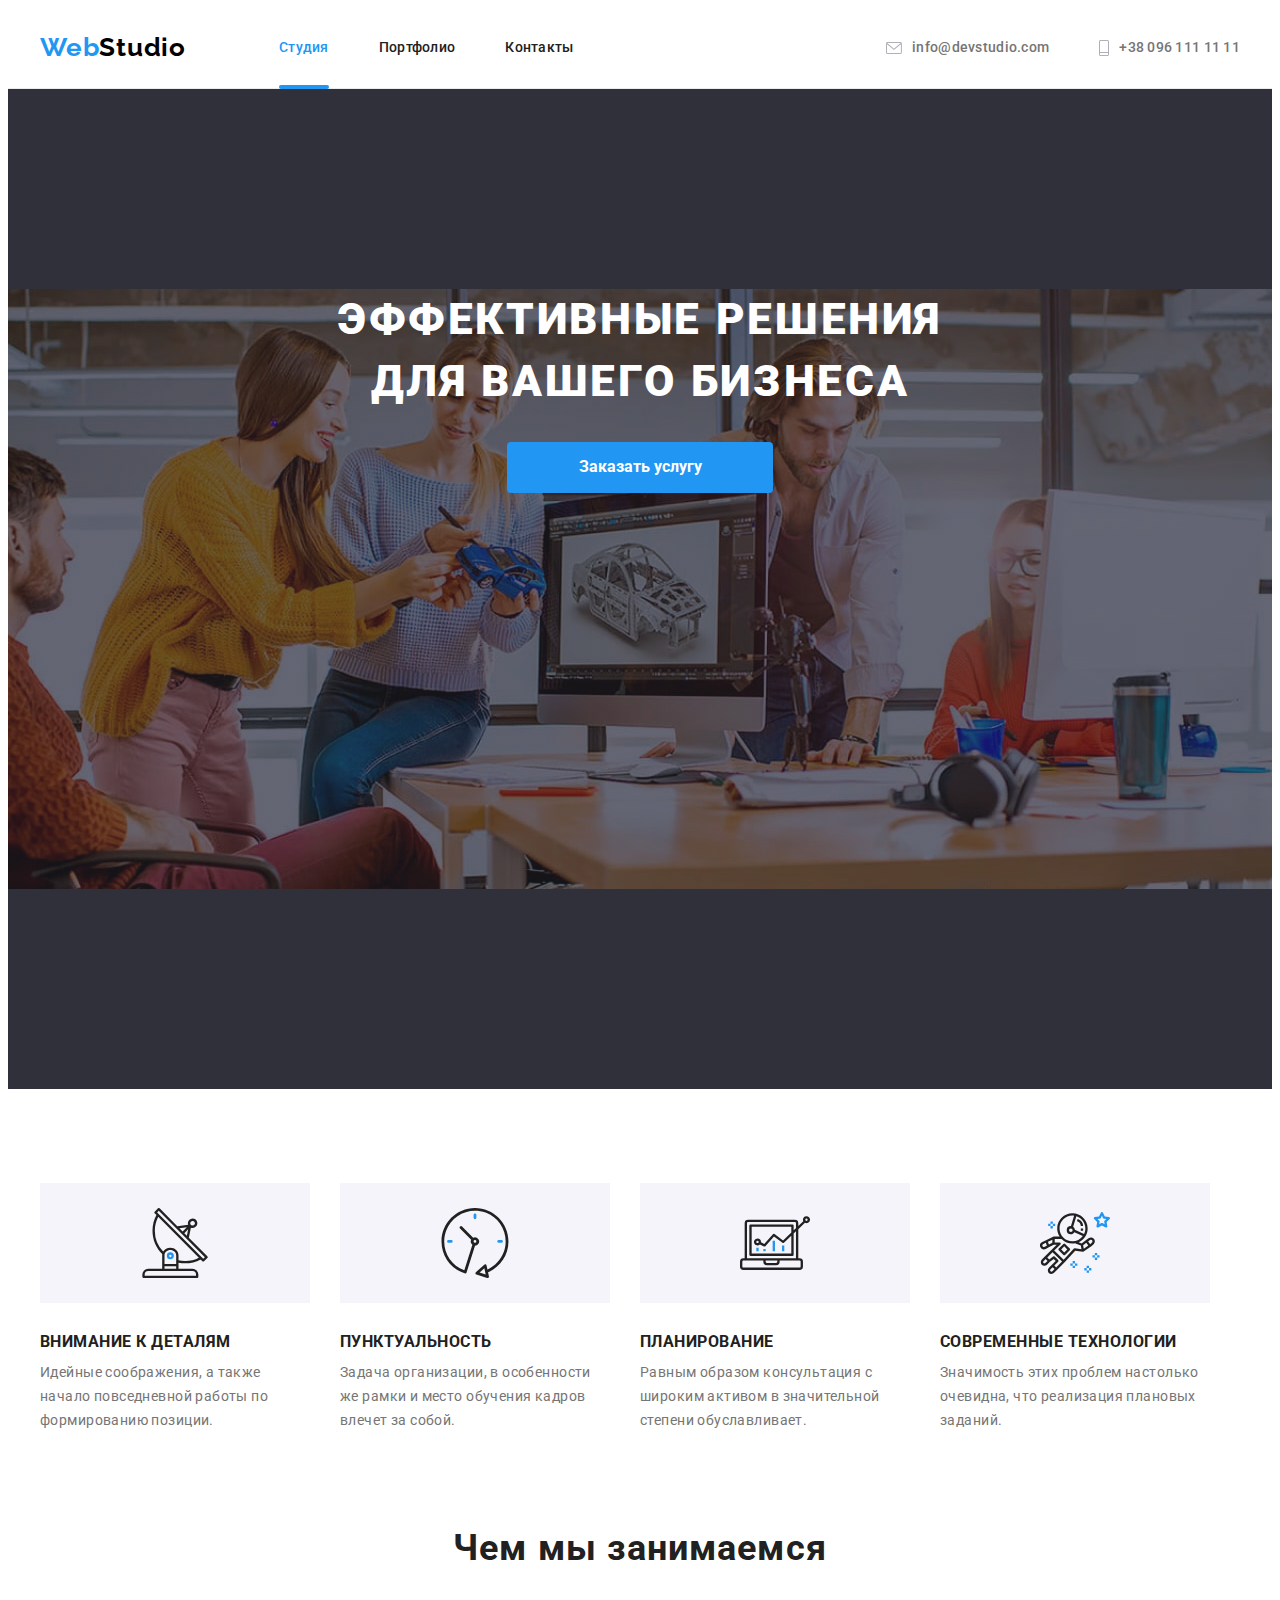
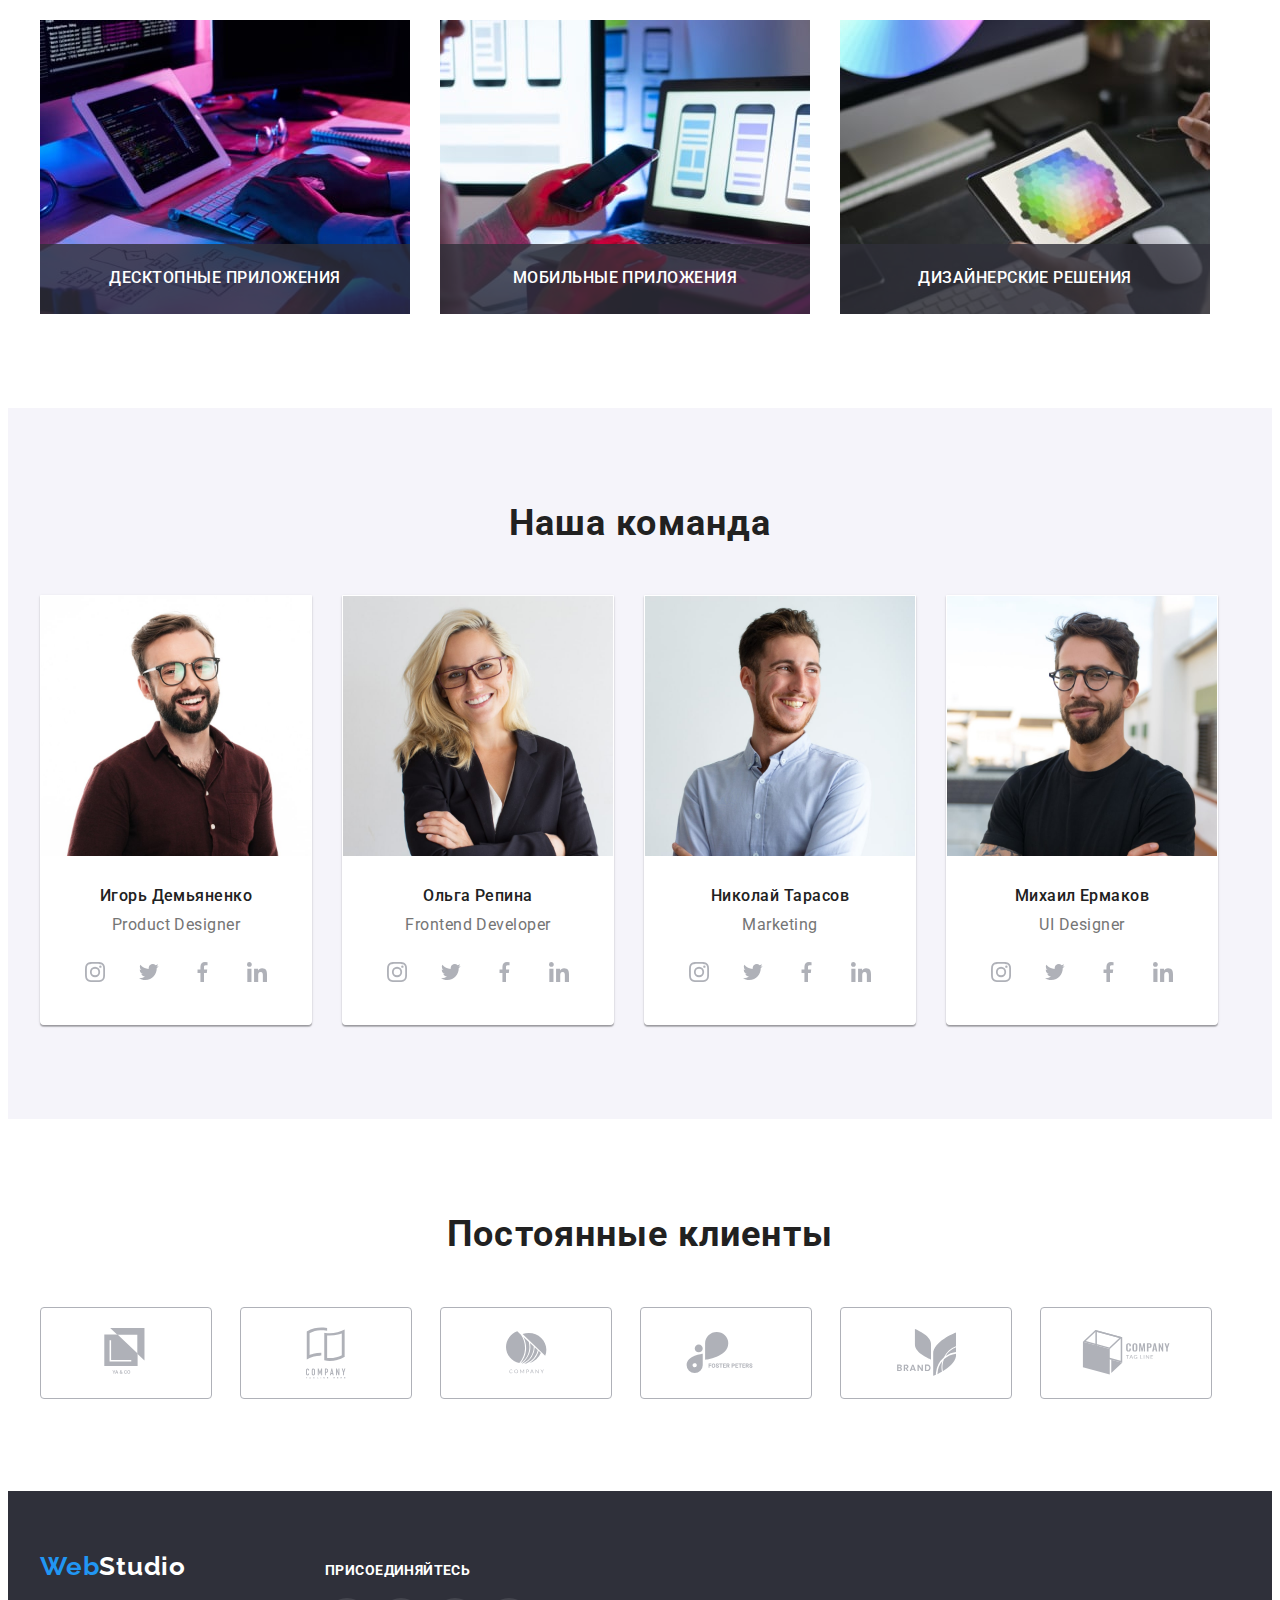
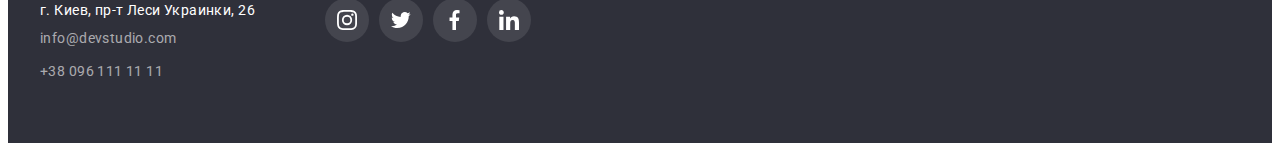
==== commit 7213c93c: "Update index.html" ====
--- a/index.html
+++ b/index.html
@@ -146,7 +146,7 @@
                     <h3 class="names">Игорь Демьяненко</h3>
                     <p class="professions">Product Designer</p>
                     <ul class="icons-networks list">
-                        <li>
+                        <li class="networks-list">
                             <a href="#" class="networks-link" aria-label="инстаграм">
                                 <svg width="20" height="20">
                                     <use href="./images/sprite.svg#icon-instagram"></use>
@@ -154,7 +154,7 @@
                             </a>
                         </li>
 
-                        <li> 
+                        <li class="networks-list"> 
                             <a href="#" class="networks-link" aria-label="твиттер">
                                 <svg width="20" height="20">
                                     <use href="./images/sprite.svg#icon-twitter"></use>
@@ -162,7 +162,7 @@
                             </a>
                         </li>
 
-                        <li>
+                        <li class="networks-list">
                             <a href="#" class="networks-link" aria-label="фэйсбук">
                             <svg width="20" height="20">
                                 <use href="./images/sprite.svg#icon-facebook"></use>
@@ -170,7 +170,7 @@
                             </a> 
                         </li>
 
-                        <li> <a href="#" class="networks-link" aria-label="линкедин">
+                        <li class="networks-list"> <a href="#" class="networks-link" aria-label="линкедин">
                             <svg width="20" height="20">
                                 <use href="./images/sprite.svg#icon-linkedin"></use>
                             </svg>
@@ -305,7 +305,7 @@
        <div class="container">
            <h2 class="section-title">Постоянные клиенты</h2>
            <ul class="clients list">
-               <li>
+               <li class="clients-list">
                    <a href="#" class="clients-link"> 
                        <svg width="45" height="49">
                            <use href="./images/sprite.svg#icon-Client1"></use>
@@ -313,14 +313,14 @@
                     </a>
                 </li>
 
-               <li>
+               <li class="clients-list">
                    <a href="#" class="clients-link"> 
                        <svg width="40" height="52">
                            <use href="./images/sprite.svg#icon-Client2"></use>
                         </svg>
                 </a>
             </li>
-               <li>
+               <li class="clients-list">
                    <a href="#" class="clients-link">
                        <svg width="41" height="43">
                            <use href="./images/sprite.svg#icon-Client3"></use>
@@ -328,7 +328,7 @@
                     </a>
                 </li>
 
-               <li>
+               <li class="clients-list">
                    <a href="#" class="clients-link">
                        <svg width="80" height="42">
                            <use href="./images/sprite.svg#icon-Client4"></use>
@@ -336,7 +336,7 @@
                     </a>
                 </li>
 
-               <li>
+               <li class="clients-list">
                    <a href="#" class="clients-link">
                        <svg width="59" height="47">
                            <use href="./images/sprite.svg#icon-Client5"></use>
@@ -344,7 +344,7 @@
                     </a>
                 </li>
 
-               <li>
+               <li class="clients-list">
                    <a href="#" class="clients-link">
                        <svg width="89" height="45">
                            <use href="./images/sprite.svg#icon-Client6"></use>
--- a/css/styles.css
+++ b/css/styles.css
@@ -426,15 +426,11 @@
 .networks-link:hover,
 .networks-link:focus {
   background-color: var(--accent-color);
+  fill: var(--secondary-text-color);
 }
 
 .icons-networks a {
   fill: var(--fill-icons);
-}
-
-.networks-link:hover svg,
-.networks-link:focus svg {
-  fill: var(--secondary-text-color);
 }
 
 .our-team .cards {
@@ -457,16 +453,21 @@
   width: 1170px;
 }
 
+.clients-list {
+  width: 170px;
+  height: 90px;
+}
+
 .clients-link {
   display: flex;
-  transition-property: color;
+  transition-property: fill, border;
   transition-duration: var(--duration);
   transition-timing-function: var(--timing-function);
 
   align-items: center;
   justify-content: center;
-  width: 170px;
-  height: 90px;
+  width: 100%;
+  height: 100%;
   border: 1px solid var(--fill-icons);
   border-radius: 4px;
 
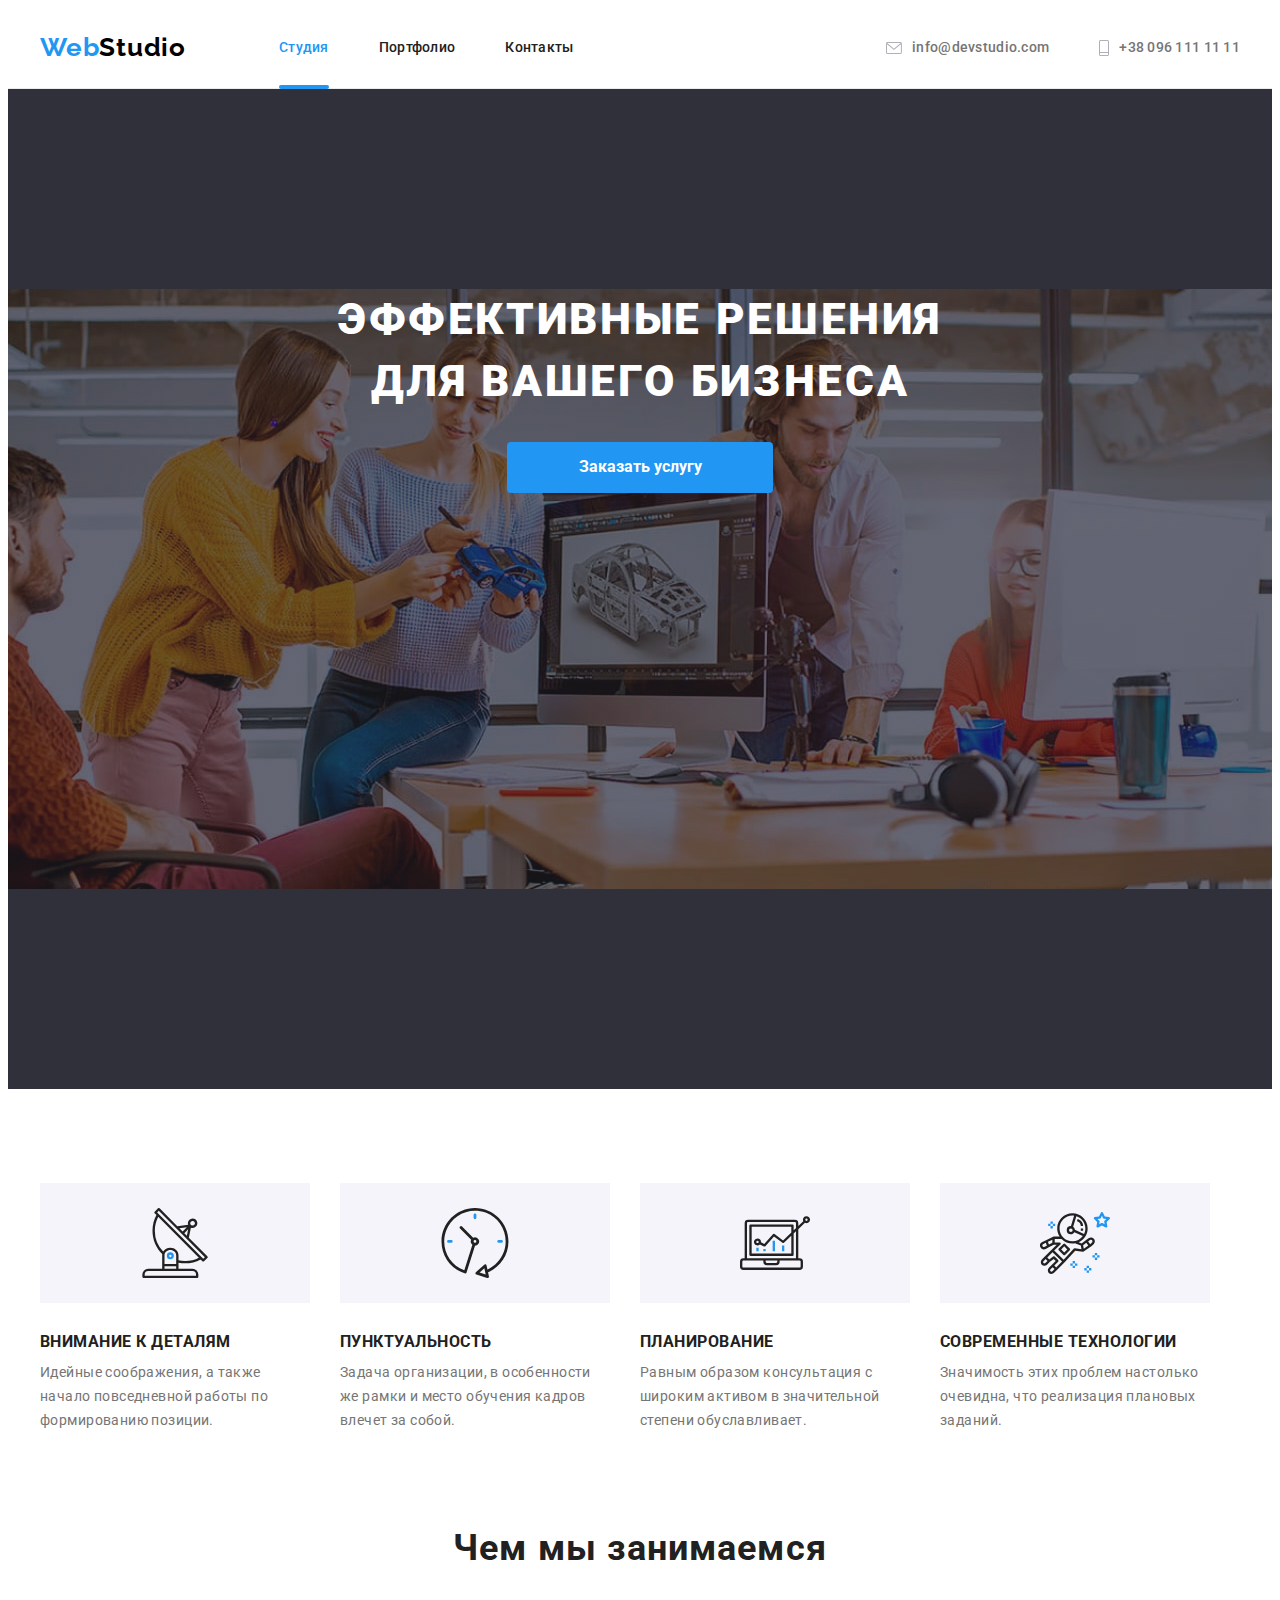
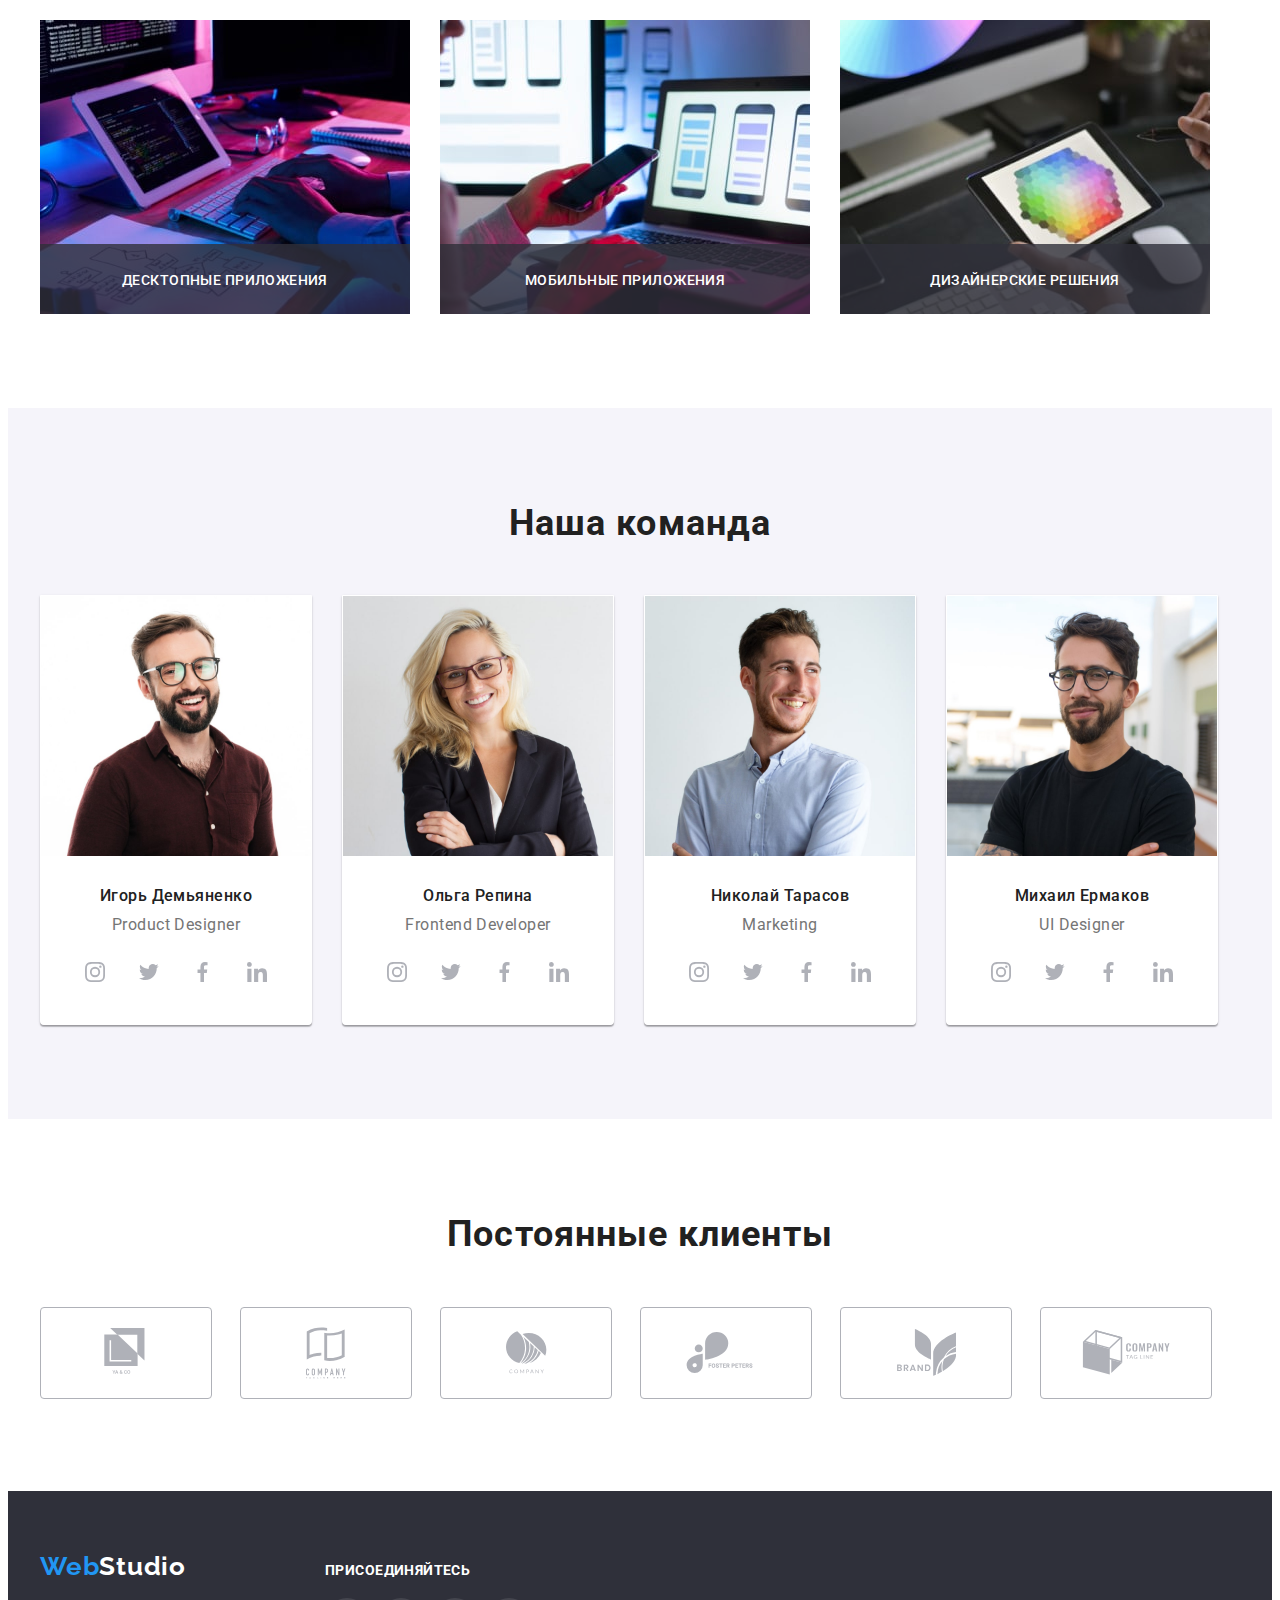
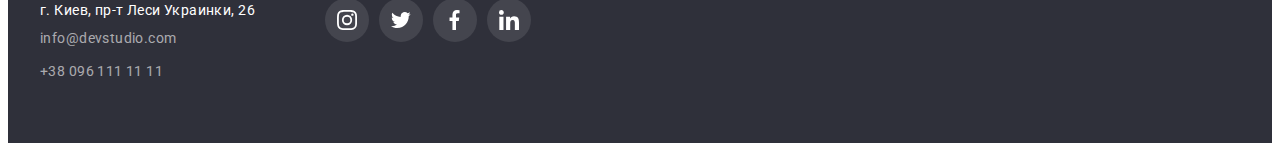
==== commit a80cba1e: "Update index.html" ====
--- a/index.html
+++ b/index.html
@@ -186,7 +186,7 @@
                     <h3 class="names">Ольга Репина</h3>
                     <p class="professions">Frontend Developer</p>
                     <ul class="icons-networks list">
-                        <li>
+                        <li class="networks-list">
                             <a href="#" class="networks-link" aria-label="инстаграм">
                                 <svg width="20" height="20">
                                     <use href="./images/sprite.svg#icon-instagram"></use>
@@ -194,7 +194,7 @@
                             </a>
                         </li>
 
-                        <li>
+                        <li class="networks-list">
                             <a href="#" class="networks-link" aria-label="твиттер">
                                 <svg width="20" height="20">
                                     <use href="./images/sprite.svg#icon-twitter"></use>
@@ -202,14 +202,14 @@
                             </a>
                         </li>
 
-                        <li> <a href="#" class="networks-link" aria-label="фэйсбук">
+                        <li class="networks-list"> <a href="#" class="networks-link" aria-label="фэйсбук">
                                 <svg width="20" height="20">
                                     <use href="./images/sprite.svg#icon-facebook"></use>
                                 </svg>
                             </a>
                         </li>
 
-                        <li> <a href="#" class="networks-link" aria-label="линкедин">
+                        <li class="networks-list"> <a href="#" class="networks-link" aria-label="линкедин">
                                 <svg width="20" height="20">
                                     <use href="./images/sprite.svg#icon-linkedin"></use>
                                 </svg>
@@ -226,14 +226,14 @@
                     <h3 class="names">Николай Тарасов</h3>
                     <p class="professions">Marketing</p>
                     <ul class="icons-networks list">
-                        <li> <a href="#" class="networks-link" aria-label="инстаграм">
+                        <li class="networks-list"> <a href="#" class="networks-link" aria-label="инстаграм">
                                 <svg width="20" height="20">
                                     <use href="./images/sprite.svg#icon-instagram"></use>
                                 </svg>
                             </a>
                         </li>
 
-                        <li>
+                        <li class="networks-list">
                             <a href="#" class="networks-link" aria-label="твиттер">
                                 <svg width="20" height="20">
                                     <use href="./images/sprite.svg#icon-twitter"></use>
@@ -241,14 +241,14 @@
                             </a>
                         </li>
 
-                        <li> <a href="#" class="networks-link" aria-label="фэйсбук">
+                        <li class="networks-list"> <a href="#" class="networks-link" aria-label="фэйсбук">
                                 <svg width="20" height="20"
                                 ><use href="./images/sprite.svg#icon-facebook"></use>
                             </svg>
                             </a>
                         </li>
 
-                        <li> <a href="#" class="networks-link" aria-label="линкедин">
+                        <li class="networks-list"> <a href="#" class="networks-link" aria-label="линкедин">
                                 <svg width="20" height="20">
                                     <use href="./images/sprite.svg#icon-linkedin"></use>
                                 </svg>
@@ -264,14 +264,14 @@
                     <h3 class="names">Михаил Ермаков</h3>
                     <p class="professions">UI Designer</p>
                     <ul class="icons-networks list">
-                        <li> <a href="#" class="networks-link" aria-label="инстаграм">
+                        <li class="networks-list"> <a href="#" class="networks-link" aria-label="инстаграм">
                                 <svg width="20" height="20">
                                     <use href="./images/sprite.svg#icon-instagram"></use>
                                 </svg>
                             </a>
                         </li>
 
-                        <li>
+                        <li class="networks-list">
                             <a href="#" class="networks-link" aria-label="твиттер">
                                 <svg width="20" height="20">
                                     <use href="./images/sprite.svg#icon-twitter"></use>
@@ -279,14 +279,14 @@
                             </a>
                         </li>
 
-                        <li> <a href="#" class="networks-link" aria-label="фэйсбук">
+                        <li class="networks-list"> <a href="#" class="networks-link" aria-label="фэйсбук">
                                 <svg width="20" height="20">
                                     <use href="./images/sprite.svg#icon-facebook"></use>
                                 </svg>
                             </a>
                         </li>
 
-                        <li> <a href="#" class="networks-link" aria-label="линкедин">
+                        <li class="networks-list"> <a href="#" class="networks-link" aria-label="линкедин">
                                 <svg width="20" height="20">
                                     <use href="./images/sprite.svg#icon-linkedin"></use>
                                 </svg>
@@ -374,7 +374,7 @@
         <div class="footer-right">
             <h3 class="title">Присоединяйтесь</h3>
             <ul class="icons-networks list">
-                <li>
+                <li class="networks-list">
                     <a href="#" class="networks-link footer-link-bgc">
                         <svg width="20" height="20">
                             <use href="./images/sprite.svg#icon-instagram"></use>
@@ -382,7 +382,7 @@
                     </a>
                 </li>
         
-                <li>
+                <li class="networks-list">
                     <a href="#" class="networks-link footer-link-bgc">
                         <svg width="20" height="20">
                             <use href="./images/sprite.svg#icon-twitter"></use>
@@ -390,7 +390,7 @@
                     </a>
                 </li>
         
-                <li>
+                <li class="networks-list">
                     <a href="#" class="networks-link footer-link-bgc">
                         <svg width="20" height="20">
                             <use href="./images/sprite.svg#icon-facebook"></use>
@@ -398,7 +398,7 @@
                     </a>
                 </li>
         
-                <li>
+                <li class="networks-list">
                     <a href="#" class="networks-link footer-link-bgc">
                         <svg width="20" height="20">
                             <use href="./images/sprite.svg#icon-linkedin"></use>
--- a/css/styles.css
+++ b/css/styles.css
@@ -15,7 +15,7 @@
   color: var(--primary-text-color);
   font-size: 14px;
   font-family: 'Roboto', sans-serif;
-  font-weight: normal;
+  font-weight: 400px;
   font-style: normal;
 }
 
@@ -114,7 +114,7 @@
   margin-right: 93px;
 
   font-family: 'Raleway', sans-serif;
-  font-weight: bold;
+  font-weight: 700;
   font-size: 26px;
   line-height: 1.2;
   letter-spacing: 0.03em;
@@ -187,7 +187,7 @@
   margin-top: 0px;
   margin-bottom: 10px;
 
-  font-weight: bold;
+  font-weight: 700;
   line-height: 1.1;
   letter-spacing: 0.03em;
   text-transform: uppercase;
@@ -198,7 +198,7 @@
   margin-top: 0px;
   margin-bottom: 50px;
 
-  font-weight: bold;
+  font-weight: 700;
   font-size: 36px;
   line-height: 1.2;
   letter-spacing: 0.03em;
@@ -263,7 +263,7 @@
   border: 1px solid transparent;
   border-radius: 4px;
 
-  font-weight: bold;
+  font-weight: 700;
   font-size: 16px;
   line-height: 1.8;
   background-color: var(--accent-color);
@@ -343,15 +343,13 @@
   display: block;
   position: absolute;
   left: 0;
-  bottom: 0;
+  bottom: 25px;
   width: 100%;
 
   margin-top: 0;
   margin-bottom: 0;
-  padding-bottom: 27px;
 
   font-weight: 500;
-  font-size: 16px;
   line-height: 1.2;
   letter-spacing: 0.03em;
   text-align: center;
@@ -410,14 +408,19 @@
   width: 206px;
 }
 
-.networks-link {
-  display: flex;
-  transition-property: fill, background-color;
-  transition-duration: var(--duration);
-  transition-timing-function: var(--timing-function);
-
+.networks-list {
   width: 44px;
   height: 44px;
+}
+
+.networks-link {
+  display: flex;
+  transition-property: fill, background-color;
+  transition-duration: var(--duration);
+  transition-timing-function: var(--timing-function);
+
+  width: 100%;
+  height: 100%;
   border-radius: 50%;
   align-items: center;
   justify-content: center;
@@ -429,7 +432,7 @@
   fill: var(--secondary-text-color);
 }
 
-.icons-networks a {
+.networks-link {
   fill: var(--fill-icons);
 }
 
@@ -592,7 +595,7 @@
   padding-top: 63px;
   padding-bottom: 63px;
 
-  font-weight: normal;
+  font-weight: 400;
   font-size: 18px;
   line-height: 1.5;
   letter-spacing: 0.03em;
@@ -605,7 +608,7 @@
   margin-top: 0px;
   margin-bottom: 4px;
 
-  font-weight: bold;
+  font-weight: 700;
   font-size: 18px;
   line-height: 2;
   letter-spacing: 0.06em;
@@ -660,7 +663,7 @@
   margin-top: 0px;
   margin-bottom: 20px;
 
-  font-weight: bold;
+  font-weight: 700;
   font-size: 14px;
   line-height: 1.1;
   letter-spacing: 0.03em;
@@ -691,7 +694,7 @@
 
   font-family: Raleway;
   font-style: normal;
-  font-weight: bold;
+  font-weight: 700;
   font-size: 26px;
   line-height: 1.2;
   letter-spacing: 0.03em;
